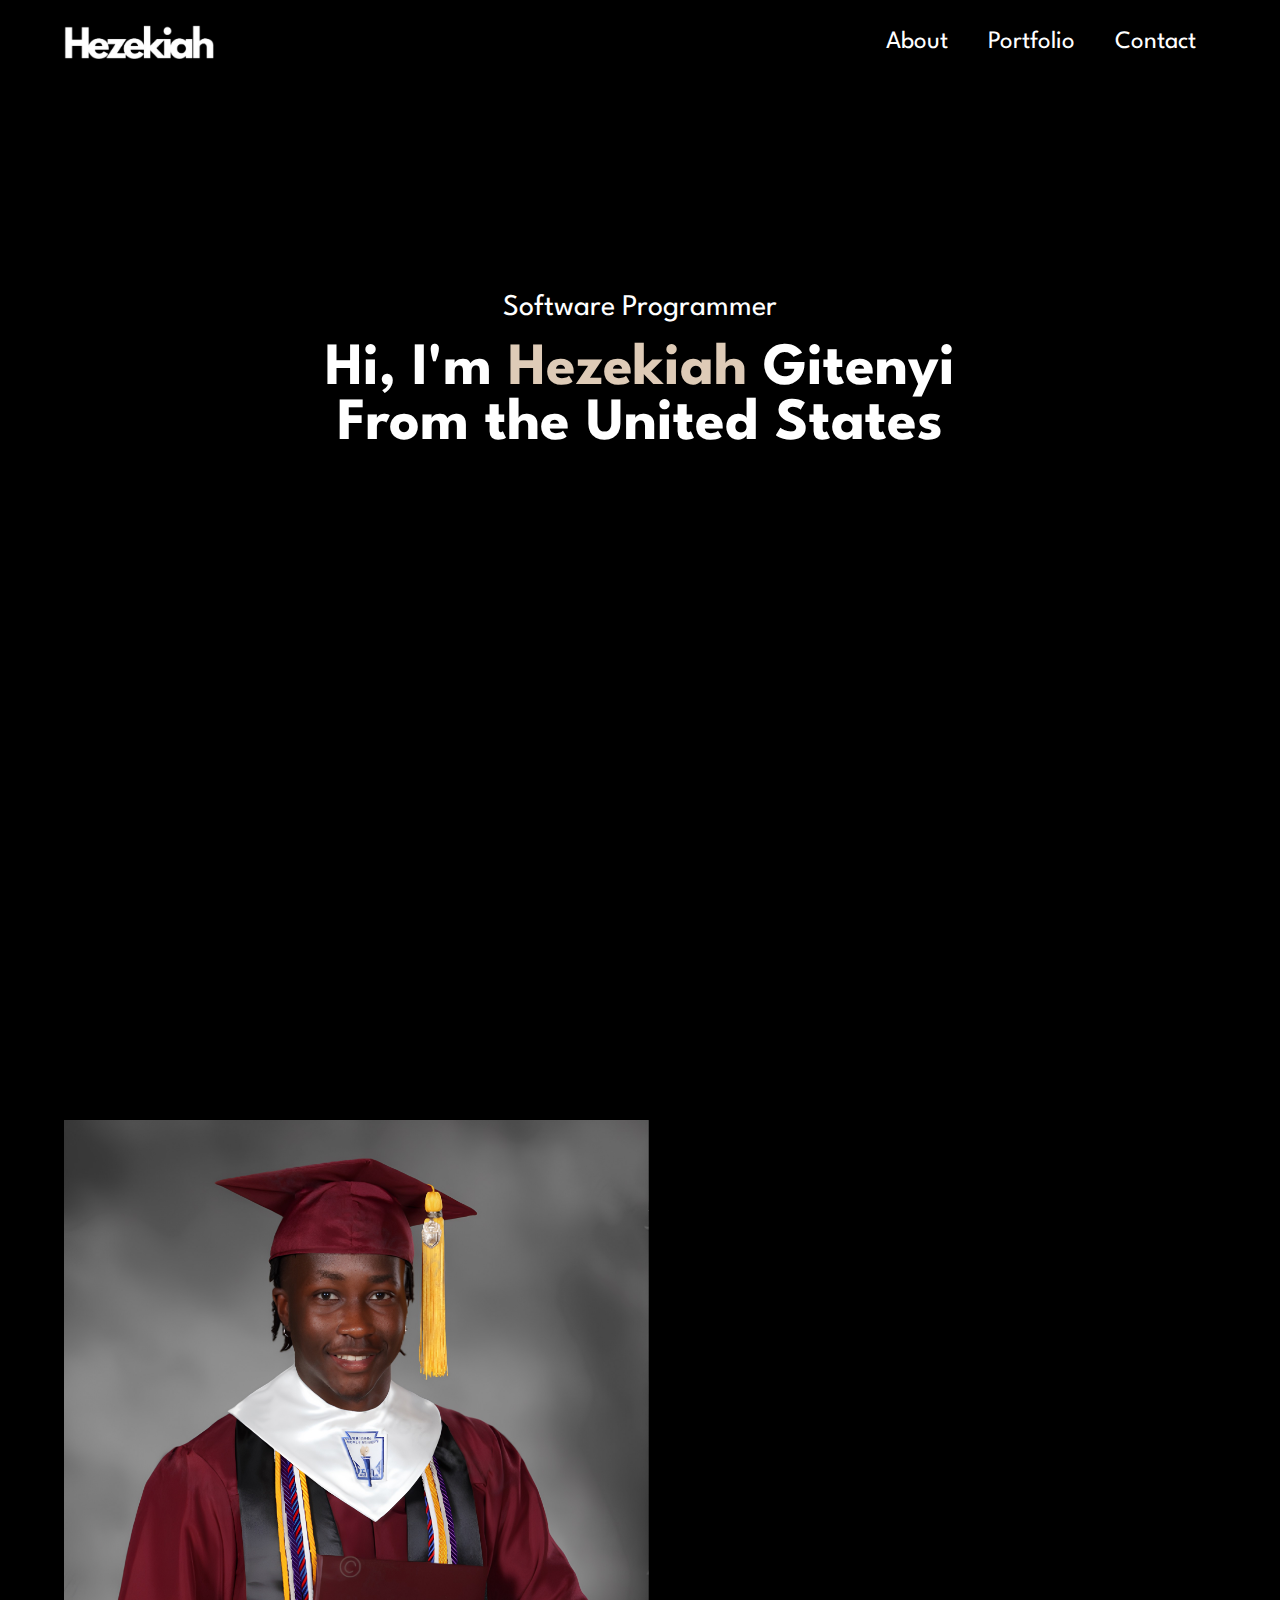
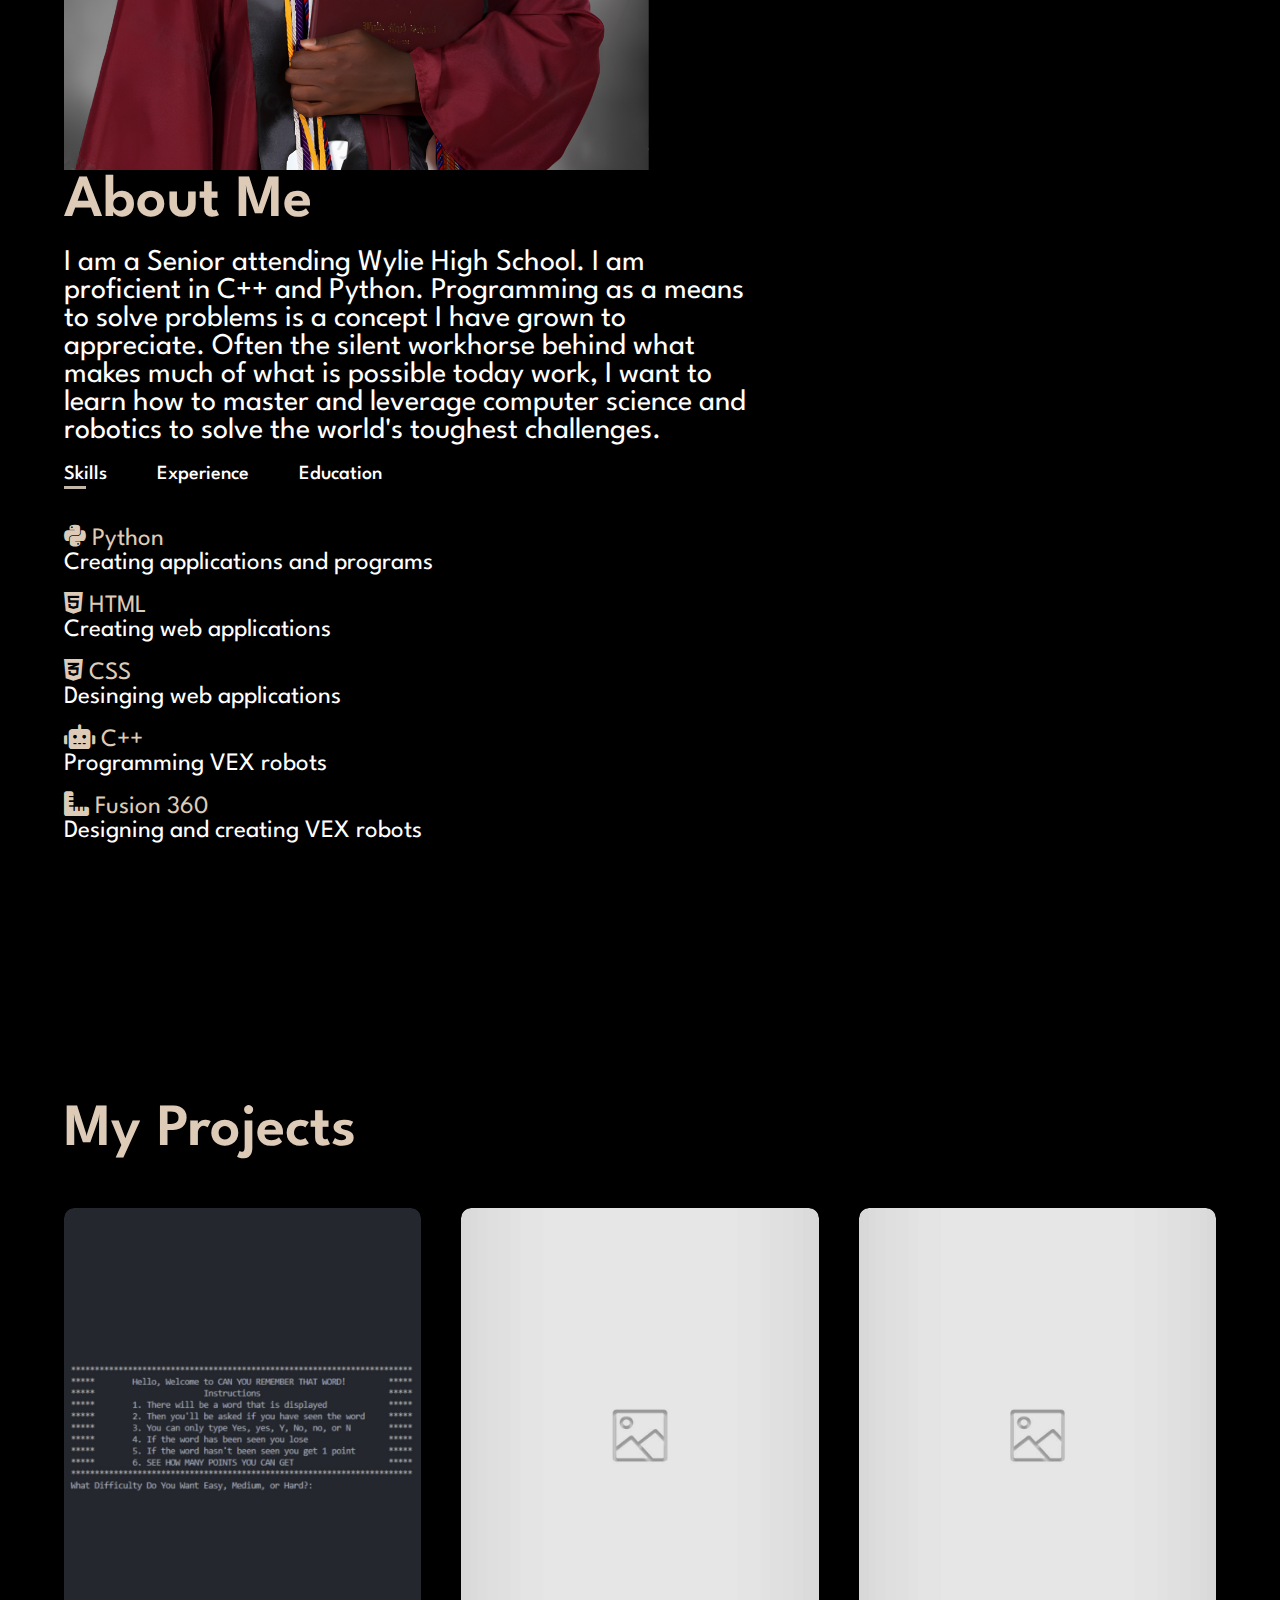
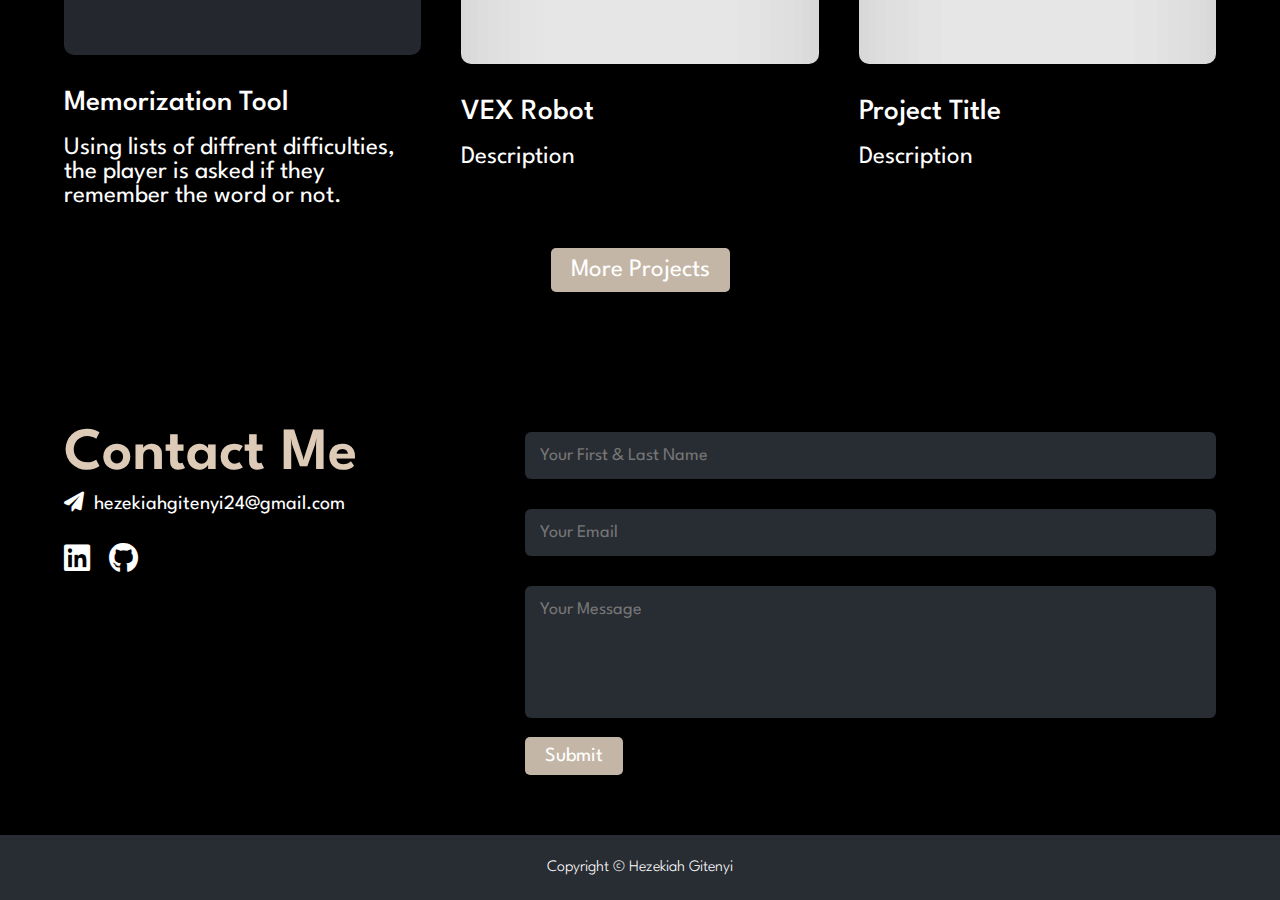
==== index.html @ aea9d3f8 "first commit" ====
<!DOCTYPE html>
<html lang="en">
<head>
    <meta charset="UTF-8">
    <meta name="viewport" content="width=device-width, initial-scale=1.0">
    <title>Hezekiah Gitenyi</title>
    <link rel="preconnect" href="https://fonts.googleapis.com">
    <link rel="preconnect" href="https://fonts.gstatic.com" crossorigin>
    <link href="https://fonts.googleapis.com/css2?family=League+Spartan:wght@100..900&display=swap" rel="stylesheet">
    <link rel="stylesheet" href="style.css">
    <link rel="stylesheet" href="https://cdnjs.cloudflare.com/ajax/libs/font-awesome/6.0.0-beta3/css/all.min.css">
    <link rel="icon" href="Images/Weblogo prog.png" type="image/png">
</head>
<body>
    <div id="header">
        <div class="container">
            <!-- Navigation Bar -->
            <nav>
                <img src="Images/bannerlogo.png" class="logo">
                <ul id="sidemenu">
                    <li><a href="#header"></a></li>
                    <li><a href="#about">About</a></li>
                    <li><a href="#portfolio">Portfolio</a></li>
                    <li><a href="#contact">Contact</a></li>
                </ul>
            </nav>
            <!-- Main Text -->
            <div class="header-text">
                <p>Software Programmer</p>
                <h1>Hi, I'm <span>Hezekiah</span> Gitenyi <br> From the United States</h1>
            </div>
        </div>
    </div>
    <!-- About Me -->
    <div id="about">
        <div class="container">
            <div class="row">
                <!-- Image of Me -->
                <div class="about-col-1">
                    <img src="Images/gradphoto.JPG" height="650" id="profile-photo">
                </div>
                <!-- Bio -->
                <div class="about-col-2">
                    <h1 class="sub-title">About Me</h1>
                    <p class="about-p"> I am a Senior attending Wylie High School. I am proficient in C++ and Python. 
                        Programming as a means to solve problems is a concept I have grown to appreciate. 
                        Often the silent workhorse behind what makes much of what is possible today work, 
                        I want to learn how to master and leverage computer science and robotics to solve the world's toughest challenges. 
                    </p>
                    <!-- Skills Experience Education Tabs -->
                    <div class="tab-titles">
                        <p class="tab-links active-link" onclick="opentab('skills')">Skills</p>
                        <p class="tab-links" onclick="opentab('experience')">Experience</p>
                        <p class="tab-links" onclick="opentab('education')">Education</p>
                    </div>
                    <!-- Skills -->
                    <div class="tab-contents active-tab" id="skills">
                        <ul>
                            <li><span><i class="fa-brands fa-python"></i> Python</span><br>Creating applications and programs</li>
                            <li><span><i class="fa-brands fa-html5"></i> HTML</span><br>Creating web applications</li>
                            <li><span><i class="fa-brands fa-css3-alt"></i> CSS</span><br>Desinging web applications</li>
                            <li><span><i class="fa-solid fa-robot"></i> C++</span><br>Programming VEX robots</li>
                            <li><span><i class="fa-solid fa-ruler-combined"></i> Fusion 360</span><br>Designing and creating VEX robots</li>
                        </ul>
                    </div>
                    <!-- Experience -->
                    <div class="tab-contents" id="experience">
                        <ul>
                            <li><span><i class="fa-solid fa-code"></i> Programming</span><br> In the context of my robotics class, I have extensively employed VEX coding software, primarily centered around C++. 
                                Additionally, I augment my programming skills through an online Harvard CS50 course during the summer. 
                                The course covered a diverse range of languages, including Python, HTML, and CSS, though my emphasis and substantial practice were concentrated on C++. 
                                In my Advanced Placement (AP) Computer Science class, we are currently engaged in a Python boot camp, focusing on developing most of our projects using Python.</li>

                            <li><span><i class="fa-solid fa-robot"></i> Robotics</span><br>Exercising proficiency in C++ as part of the Future Black Engineers team, wherein I develop software for a competition-grade robot. 
                                Our achievements include securing the 43rd position statewide. 
                                I have also engineered a Proportional-Integral-Derivative (PID) loop, facilitating robot navigation through a maze utilizing the integration of distance sensors and inertial sensors.
                                </li>
                        </ul>
                    </div>
                    <!-- Education -->
                    <div class="tab-contents" id="education">
                        <ul>
                            <li><span><i class="fa-solid fa-graduation-cap"></i> August 2021 - May 2025</span><br>Wylie High School</li>
                        </ul>
                    </div>
                </div>
            </div>
        </div>
        
    </div>
    <!-- Portfolio -->
    <div id="portfolio">
        <div class="container">
            <h1 class = "sub-title">My Projects</h1>
            <div class="work-list">
                <!-- Work Items Just Duplicte -->
                <div class="work">
                    <a href="project1.html" target="_self"><img src="Images/memgame.JPG"/></a>
                    <!-- Image Description -->
                    <div class="layer">
                        <h3>Memorization Tool</h3>
                        <p>Using lists of diffrent difficulties, the player is asked if they remember the word or not.</p>
                    </div>
                </div>

                <div class="work">
                    <a href="project2.html" target="_self"><img src="Images/pix-vertical-placeholder.jpg"/></a>
                    <!-- Image Description -->
                    <div class="layer">
                        <h3>VEX Robot</h3>
                        <p>Description</p>
                    </div>
                </div>

                <div class="work">
                    <a href="project3.html" target="_self"><img src="Images/pix-vertical-placeholder.jpg"/></a>
                    <!-- Image Description -->
                    <div class="layer">
                        <h3>Project Title</h3>
                        <p>Description</p>
                    </div>
                </div>
            </div>
            <div class="portfolio-button">
                <button onclick="window.location.href='moreproj.html'">More Projects</button>
            </div>
        </div>
    </div>
    <!-- Contact Information -->
     <div id="contact">
        <div class="container">
            <div class="row">
                <div class="contact-left">
                    <h1 class="sub-title">Contact Me</h1>
                    <p> <i class="fa-solid fa-paper-plane"></i> hezekiahgitenyi24@gmail.com</p>
                    <div class="social-icons">
                        <a href="https://www.linkedin.com/in/hezekiah-gitenyi-927282280/" target="_blank"><i class="fa-brands fa-linkedin"></i></a>
                        <a href="https://github.com/Hezxkiah" target="_blank"><i class="fa-brands fa-github"></i></a>
                    </div>
                </div>
                <div class="contact-right">
                    <form name="submit-to-google-sheet">
                        <input type="text" name="Name" placeholder="Your First & Last Name" required>
                        <!-- <input type="text" name="Last Name" placeholder="Last Name" required> -->
                        <input type="email" name="Email" placeholder="Your Email" required>
                        <textarea name="Message" rows="6" placeholder="Your Message"></textarea>
                        <button type="submit" class="form-submit-button">Submit</button>
                    </form>
                    <span id="msg"></span>
                </div>
            </div>
        </div>
        <div class="copyright">
            <p>Copyright © Hezekiah Gitenyi</p>
        </div>
     </div>



    <!-- How the about me tab links switch around -->
    <script>
        var tablinks = document.getElementsByClassName('tab-links');
        var tabcontents = document.getElementsByClassName('tab-contents');
            
        function opentab(tabname) {
            for (let tablink of tablinks) {
                tablink.classList.remove('active-link');
            }
            for (let tabcontent of tabcontents) {
                tabcontent.classList.remove('active-tab');
            }
            document.querySelector(`[onclick="opentab('${tabname}')"]`).classList.add('active-link');
            document.getElementById(tabname).classList.add('active-tab');
        }
    </script>

    <!-- Script to upload information to a spreadsheet -->
    <script>
        const scriptURL = 'https://script.google.com/macros/s/AKfycbzadk_OzM8N0MCGEnSLLRKBn6UrZkC-nQR2IICnjJGQBOhWuAtyyDMVDLZaaqp9HwFO/exec'
        const form = document.forms['submit-to-google-sheet']
        const msg = document.getElementById("msg")
      
        form.addEventListener('submit', e => {
          e.preventDefault()
          fetch(scriptURL, { method: 'POST', body: new FormData(form)})
            .then(response => {
                msg.innerHTML = "Thank You! Message Sent!" 
                setTimeout(function(){
                    msg.innerHTML=""},5000)})
                    form.reset()
            .catch(error => console.error('Error!', error.message))
        })
      </script>
    
</body>
</html>
---- style.css ----
*{
    margin: 0;
    padding: 0;
    font-family: "League Spartan", sans-serif;
    box-sizing: border-box;
}


body{
    background: black;
    color: white;
}

/* Controls scroll of the tab bars when clicked */
html{
    scroll-behavior: smooth;
}


/* Navigation  */
#header{
    width: 100%;
    height: 100vh;
    background-size: cover;
    background-position: center;
}

.container{
    padding: 20px 5%;
}

nav{
    display: flex;
    align-items: center;
    justify-content: space-between;
    flex-wrap: wrap;
}

.logo{
    width: 150px;
}

nav ul {
    display: flex;
    margin-left: auto; 
}

nav ul li{
    display: inline-block;
    list-style: none;
    margin: 10px 20px; 
}

nav ul li a{
    color: white;
    text-decoration: none;
    font-weight: 400;
    font-size: 25px;
    position: relative;
}


/* Hover Color and Stuff */
nav ul li a::after{
    content: '';
    width: 0;
    height: 3px;
    background: #C4B6A6;
    position: absolute;
    left: 0;
    bottom: -6px;
    transition: 0.5s;
}

nav ul li a:hover::after{
    width: 100%;
}

.header-text{
    text-align: center;
    margin-top: 20%;
    font-size: 30px
}

.header-text h1{
    font-size: 60px;
    margin-top: 20px;
}

.header-text h1 span{
    color: #DECBB7;
}


/* About Me */
#about{
    padding: 200px 0;
    color: white;
}

.row{
    display: flex;
    justify-content: space-between;
    flex-wrap: wrap;
}

.about-col-1{
    flex-basis: 35%;
}

.about-col-2{
    flex-basis: 60%;
}

.sub-title{
    font-size: 60px;
    font-weight: 600;
    color: #DECBB7;
}

.about-p{
    margin-top: 20px;
    font-size: 30px;
}

.tab-titles{
    display: flex;
    margin: 20px 0 40px;
}

.tab-links{
    margin-right: 50px;
    font-size: 20px;
    font-weight: 500;
    cursor: pointer;
    position: relative;
}

/* Link Hover and Stuff */
.tab-links::after{
    content: '';
    width: 0;
    height: 3px;
    background: #C4B6A6;
    position: absolute;
    left: 0;
    bottom: -6px;
    transition: 0.5s;
}

.tab-links.active-link::after{
    width:50%;
}

.tab-contents ul li{
    font-size: 25px;
    list-style: none;
    margin: 15px 0;
}

.tab-contents ul li span{
    color: #DECBB7;
    font-size: 25px;
}

.tab-contents{
    display: none;
}

.tab-contents.active-tab{
    display: block;
}

/* portfolio */

#portfolio{
    padding: 5px 0;
}

.work-list {
    display: grid;
    grid-template-columns: repeat(auto-fit, minmax(250px, 1fr));
    grid-gap: 40px;
    margin-top: 50px;
}

.work {
    border-radius: 10px;
    position: relative;
    overflow: hidden;
}

.work img {
    width: 100%;
    border-radius: 10px;
    display: block;
    transition: transform 0.5s;
}

.layer{
    width: 100%;
    height: 100%;
    font-size: 25px;
}

.layer h3{
    font-weight: 500;
    margin-top: 35px;
    margin-bottom: 20px;
}

.work:hover img{
    transform: scale(1.1);
}

/* Contact Information */

.contact-left{
    flex-basis: 35%;
    margin-top: 90px;
}

.contact-left p{
    margin-top: 10px;
    font-size: 20px;
}

.contact-left p i{
    color: #ffffff;
    margin-right: 5px;
    font-size: 20px;
}

.contact-right{
    margin-top: 80px;
    flex-basis: 60%;
}

.social-icons{
    margin-top: 30px;
}

.social-icons a{
    text-decoration: none;
    font-size: 30px;
    margin-right: 15px;
    color: white;
    display: inline-block;
    transition: transform 0.5s;
}

.social-icons a:hover{
    color: #C4B6A6;
    transform: translateY(-5px);
}

button.form-submit-button {
    display: inline-block;
    background: #C4B6A6;
    color: white; 
    padding: 10px 20px; 
    border: none; 
    border-radius: 5px; 
    cursor: pointer; 
    font-size: 20px;
    transition: background-color 0.3s ease;
}

button.form-submit-button:hover {
    background: #282c33; /* Change background color on hover */
}

.contact-right form{
    width: 100%;
}

form input, form textarea{
    width: 100%;
    border: 0;
    outline: none;
    background: #282c33;
    padding: 15px;
    margin: 15px 0;
    color: white;
    font-size: 18px;
    border-radius: 6px;
    resize: none;
}

.copyright{
    width: 100%;
    text-align: center;
    padding: 25px;
    background: #282c33;
    font-weight: 300;
    margin-top: 20px;
}

/* CSS For Small Screens */
/* nav .fa-solid{
    display: none;
} */


/* MAKE IT BETTER BY FIXING SPACING A NAV BAR */
@media only screen and (max-width: 600px){
    .header-text{
        margin-top:100%;
        font-size: 30px;
    }

    .header-text h1{
        font-size: 50px;
    }

    nav ul li{
        display: none;
    }

    #profile-photo {
        margin-bottom: 40px;
        width: 290%; 
        height: auto;
        position: center;
    }

    .logo{
        position: center;
    }

    nav {
        display: flex;
        flex-direction: column; /* Stack items vertically on smaller screens */
        align-items: center; /* Center items horizontally */
        justify-content: center; /* Center items vertically */
        width: 100%; /* Ensure it takes up full width */
    }

    /* Center the logo */
    .logo {
        margin-bottom: 10px; /* Add space below the logo, if needed */
    }
}

/* Mobile layout */
@media only screen and (max-width: 768px) {
    /* Center all contact sections for mobile */
    .contact-left, .contact-right {
        flex-basis: 100%;
        text-align: center;
        margin-top: 20px;
    }

    .contact-left p{
        font-size: 18px;
    }

    .social-icons {
        text-align: center;
        margin-top: 20px;
    }

    .contact-right form {
        width: 90%; /* Slight padding from the sides */
        margin: 0 auto;
    }

    /* Adjust button centering */
    button.form-submit-button {
        display: block;
        margin: 0 auto;
    }
}

#msg{
    color: #ffffff;
    margin-top: 20px;
    display: block;
}

/* Project Page */
.project{
    padding-top: 80px;
    font-size: 25px;
    flex-basis: 60%;
}

.project p{
    padding-top: 40px;
    font-size: 30px;
}

.project {
    text-align: center;
}

.project video {
    margin: 40px auto 80px auto; /* Adds 40px of space above and 80px below, centers video */
    width: 100%;
    max-width: 800px; 
    height: auto; 
}

.portfolio-button {
    text-align: center; /* Center the button */
    margin-top: 40px; /* Adds space between portfolio and the button */
}

.portfolio-button button {
    background-color: #C4B6A6; /* Button background color */
    color: white; /* Button text color */
    padding: 10px 20px; /* Button padding */
    font-size: 25px; /* Font size */
    border: none;
    border-radius: 5px; /* Rounded corners */
    cursor: pointer; /* Pointer cursor on hover */
    transition: background-color 0.3s ease; /* Smooth transition */
}

.portfolio-button button:hover {
    background-color: #282c33; /* Darker green on hover */
}
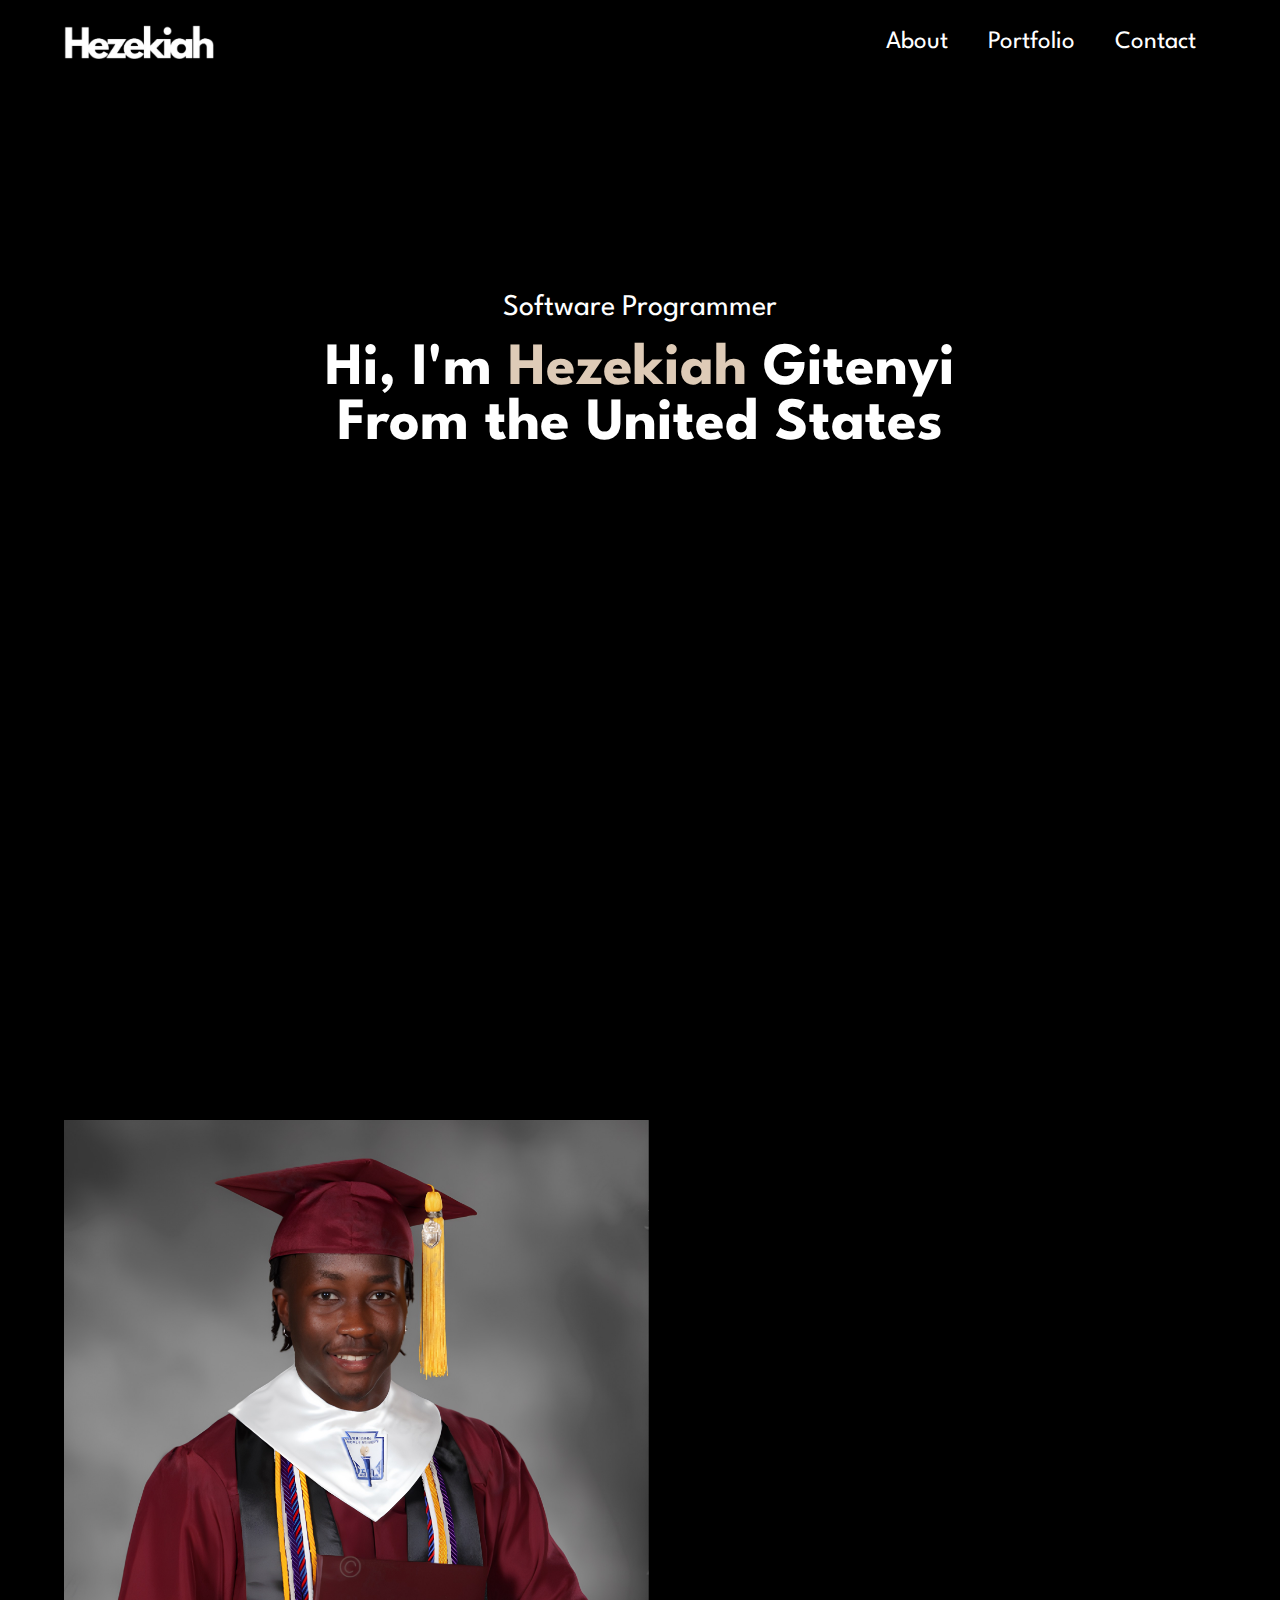
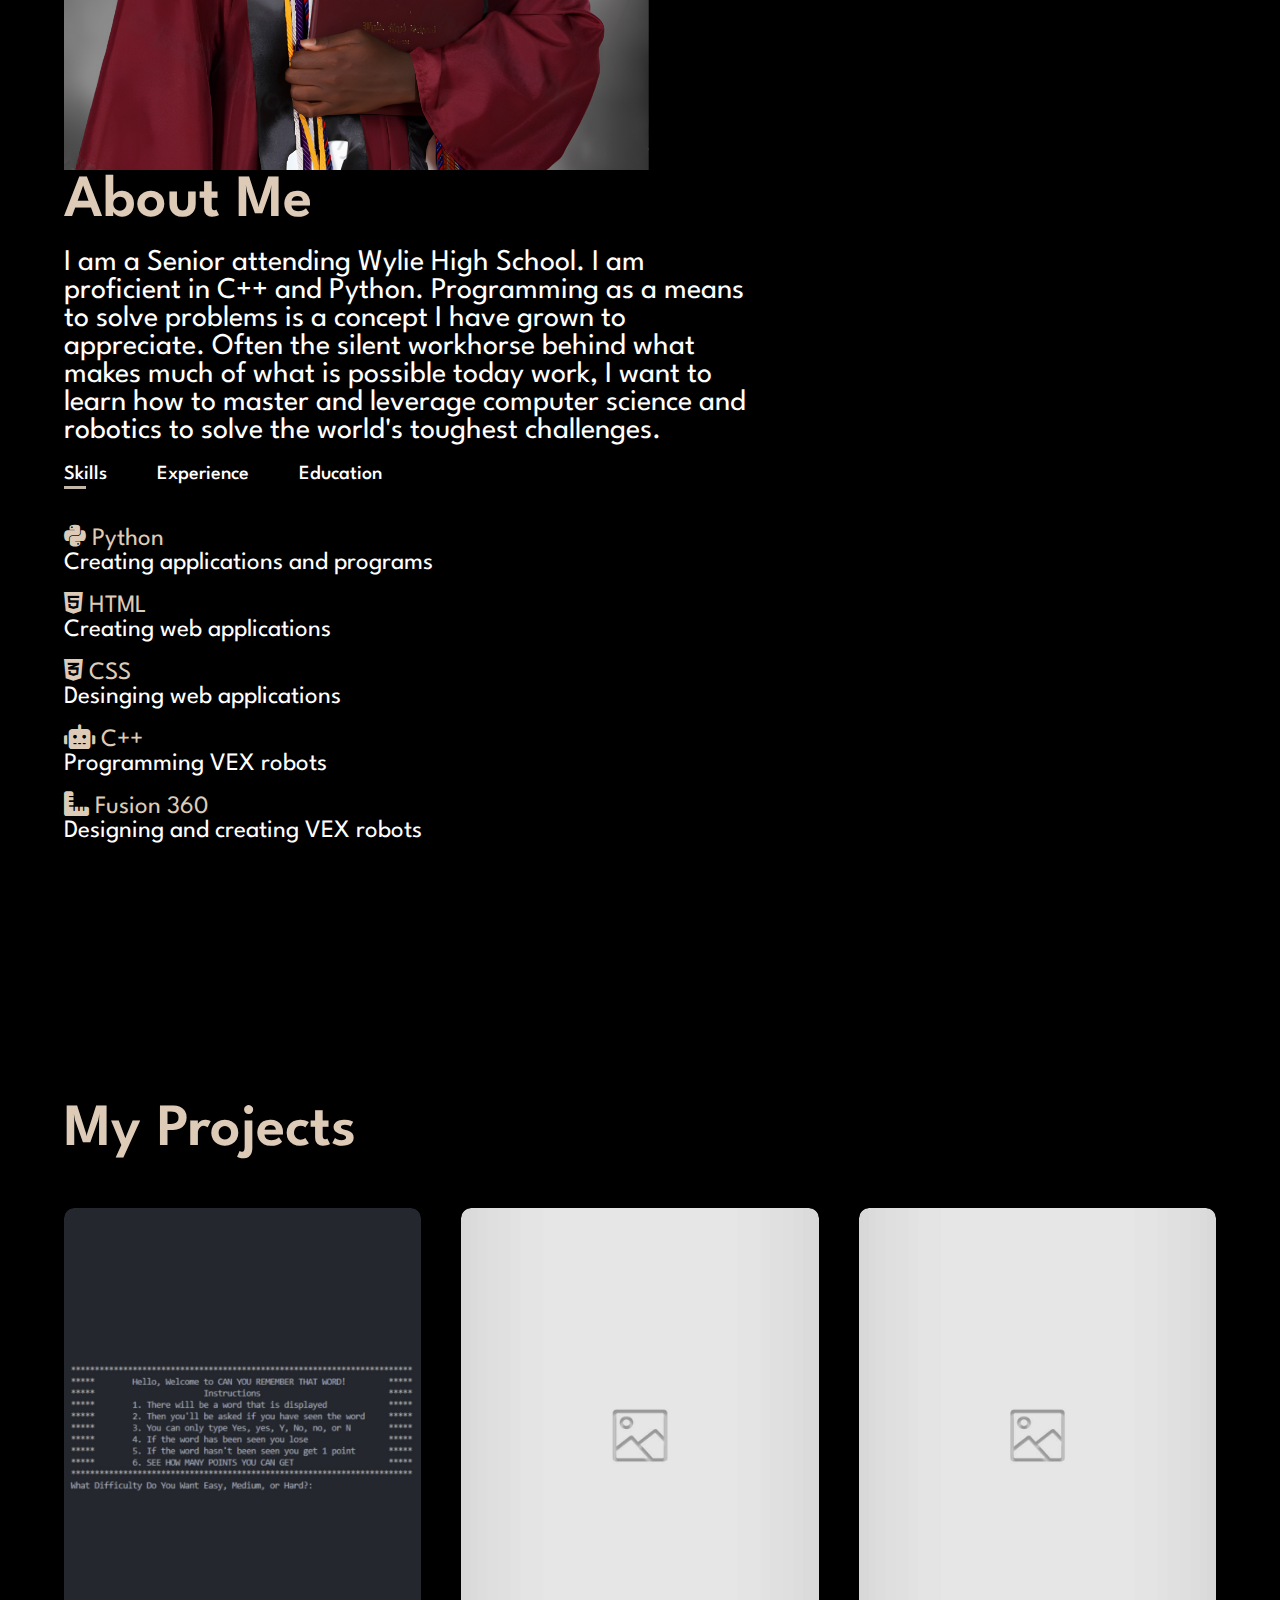
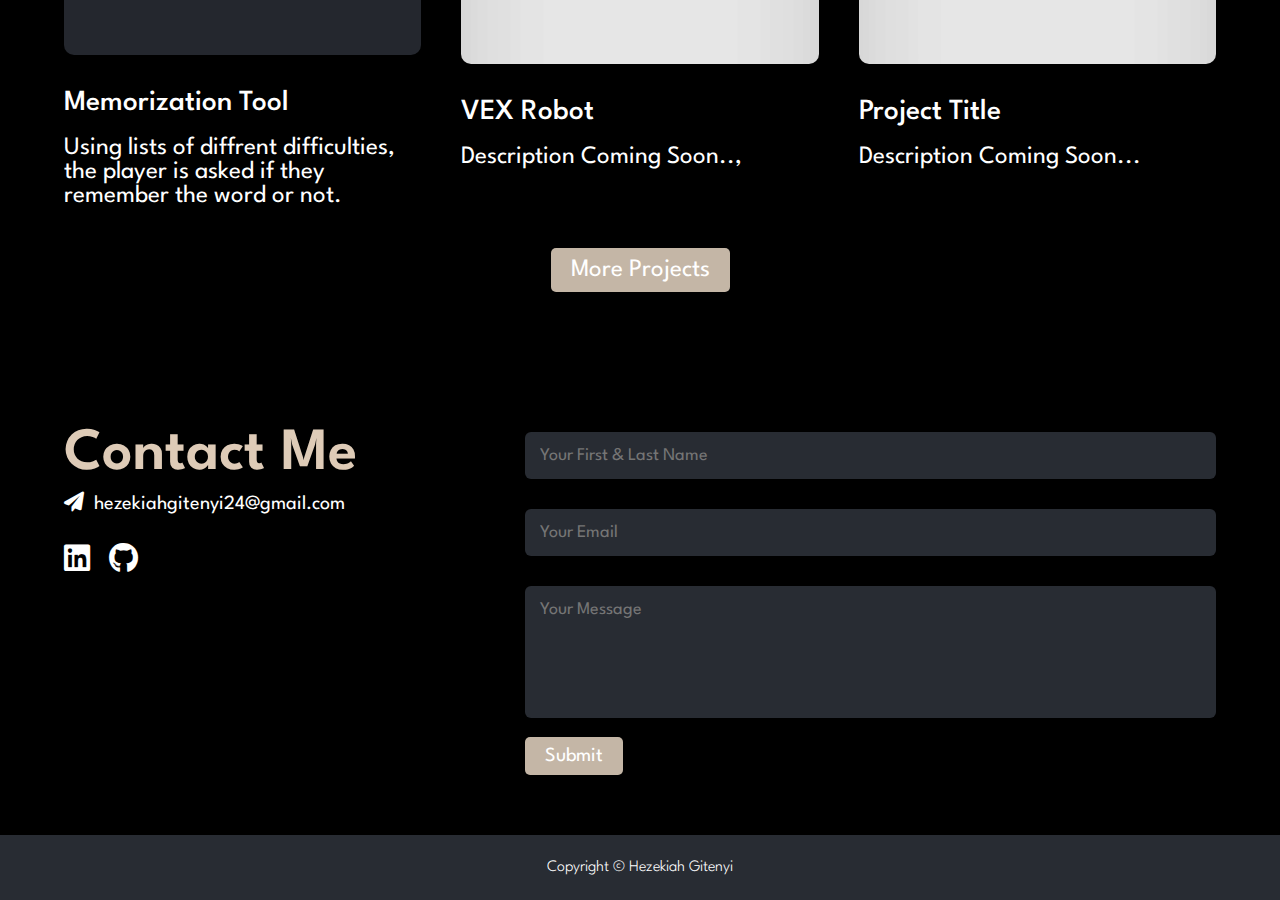
==== commit e289d6b9: "NEW CHANGE NOT MAJOR" ====
--- a/index.html
+++ b/index.html
@@ -108,7 +108,7 @@
                     <!-- Image Description -->
                     <div class="layer">
                         <h3>VEX Robot</h3>
-                        <p>Description</p>
+                        <p>Description Coming Soon..,</p>
                     </div>
                 </div>
 
@@ -117,7 +117,7 @@
                     <!-- Image Description -->
                     <div class="layer">
                         <h3>Project Title</h3>
-                        <p>Description</p>
+                        <p>Description Coming Soon...</p>
                     </div>
                 </div>
             </div>
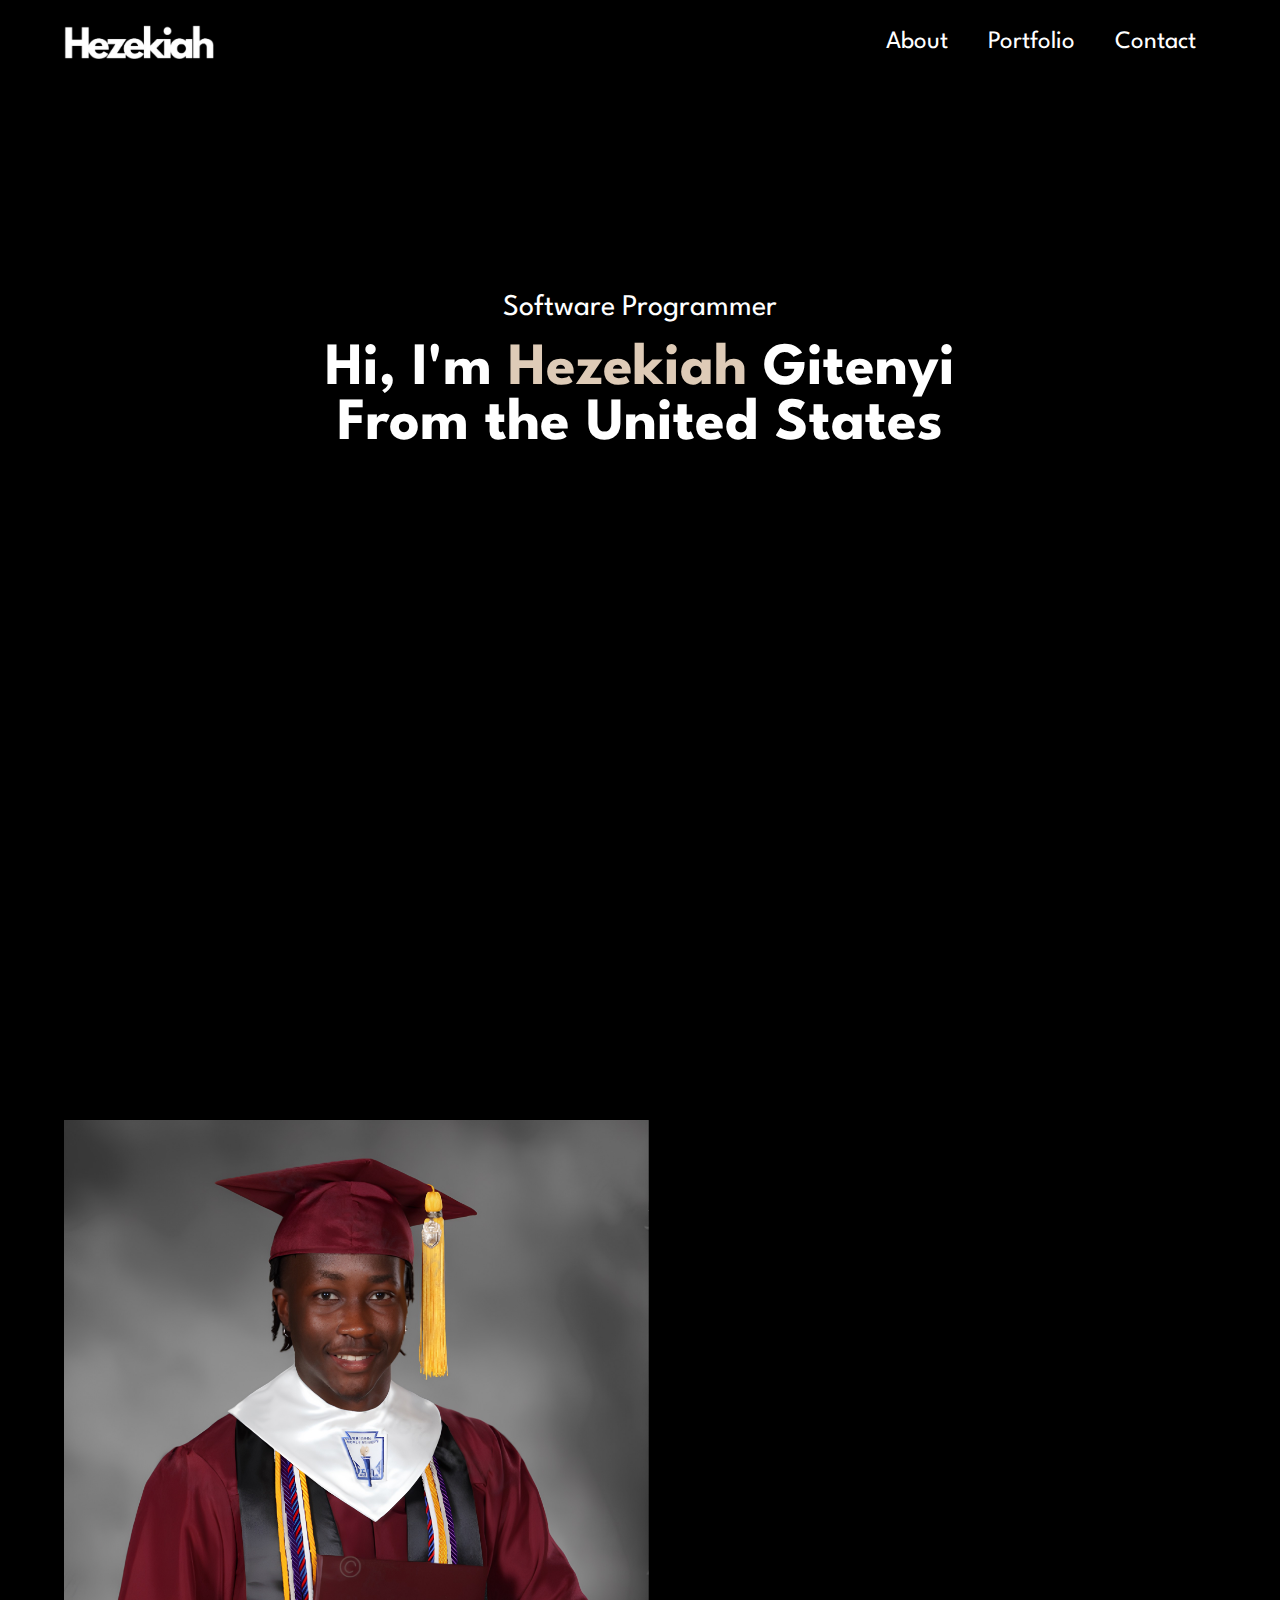
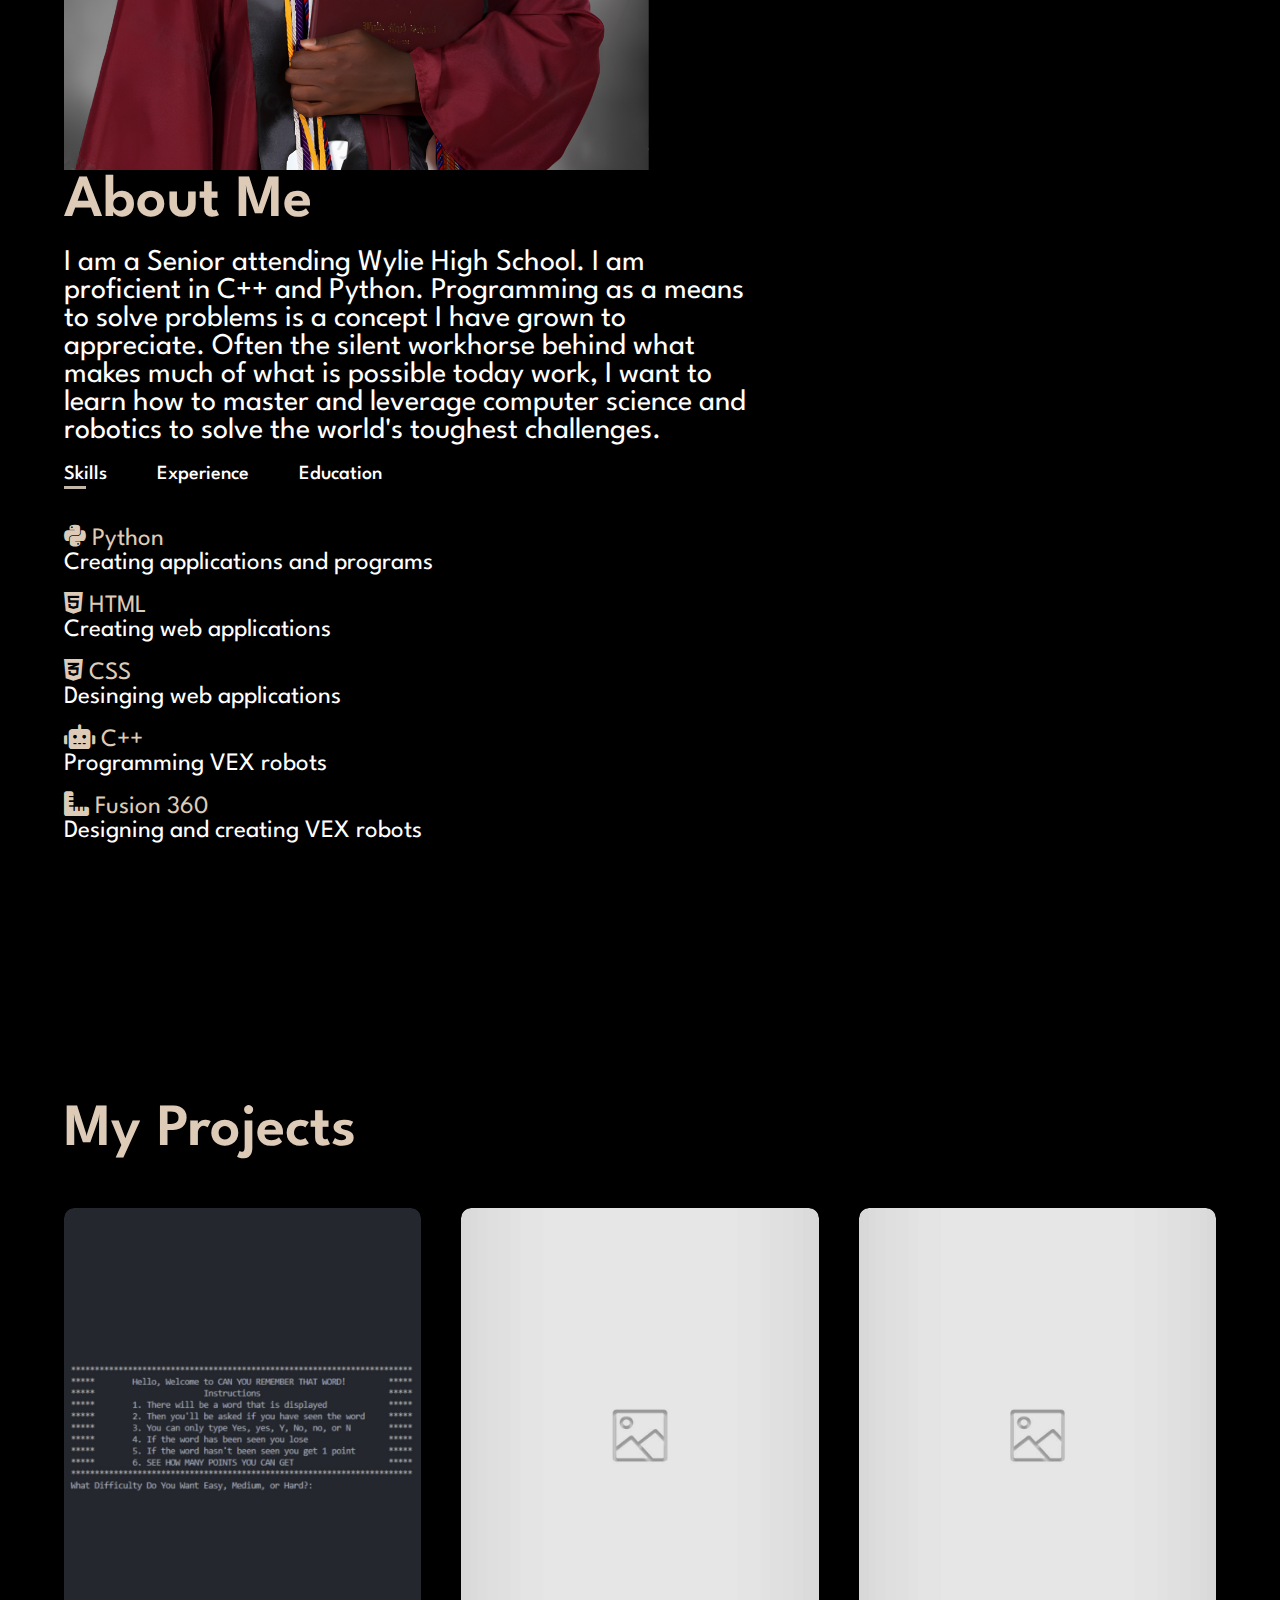
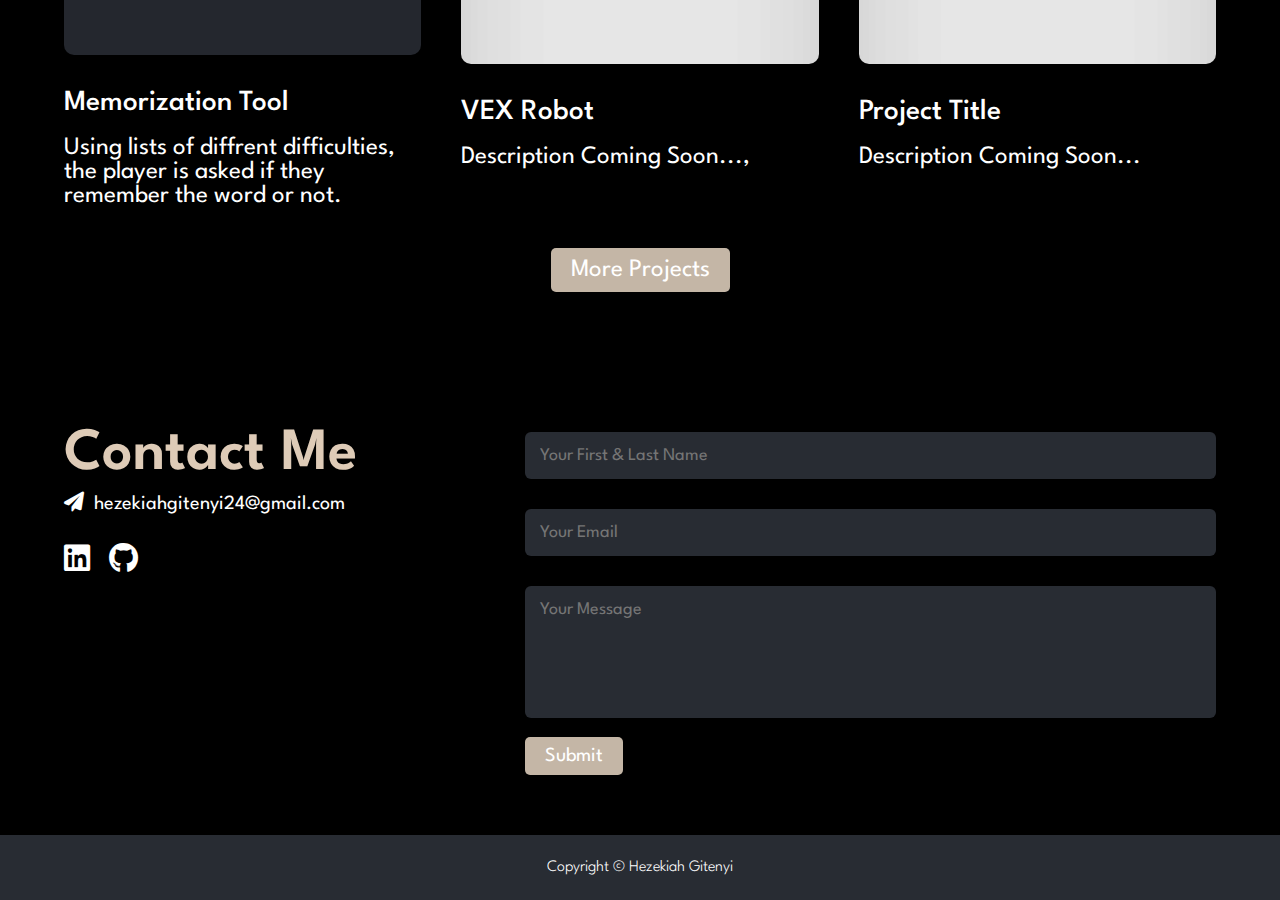
==== commit 96d185ce: "Added a ." ====
--- a/index.html
+++ b/index.html
@@ -108,7 +108,7 @@
                     <!-- Image Description -->
                     <div class="layer">
                         <h3>VEX Robot</h3>
-                        <p>Description Coming Soon..,</p>
+                        <p>Description Coming Soon...,</p>
                     </div>
                 </div>
 
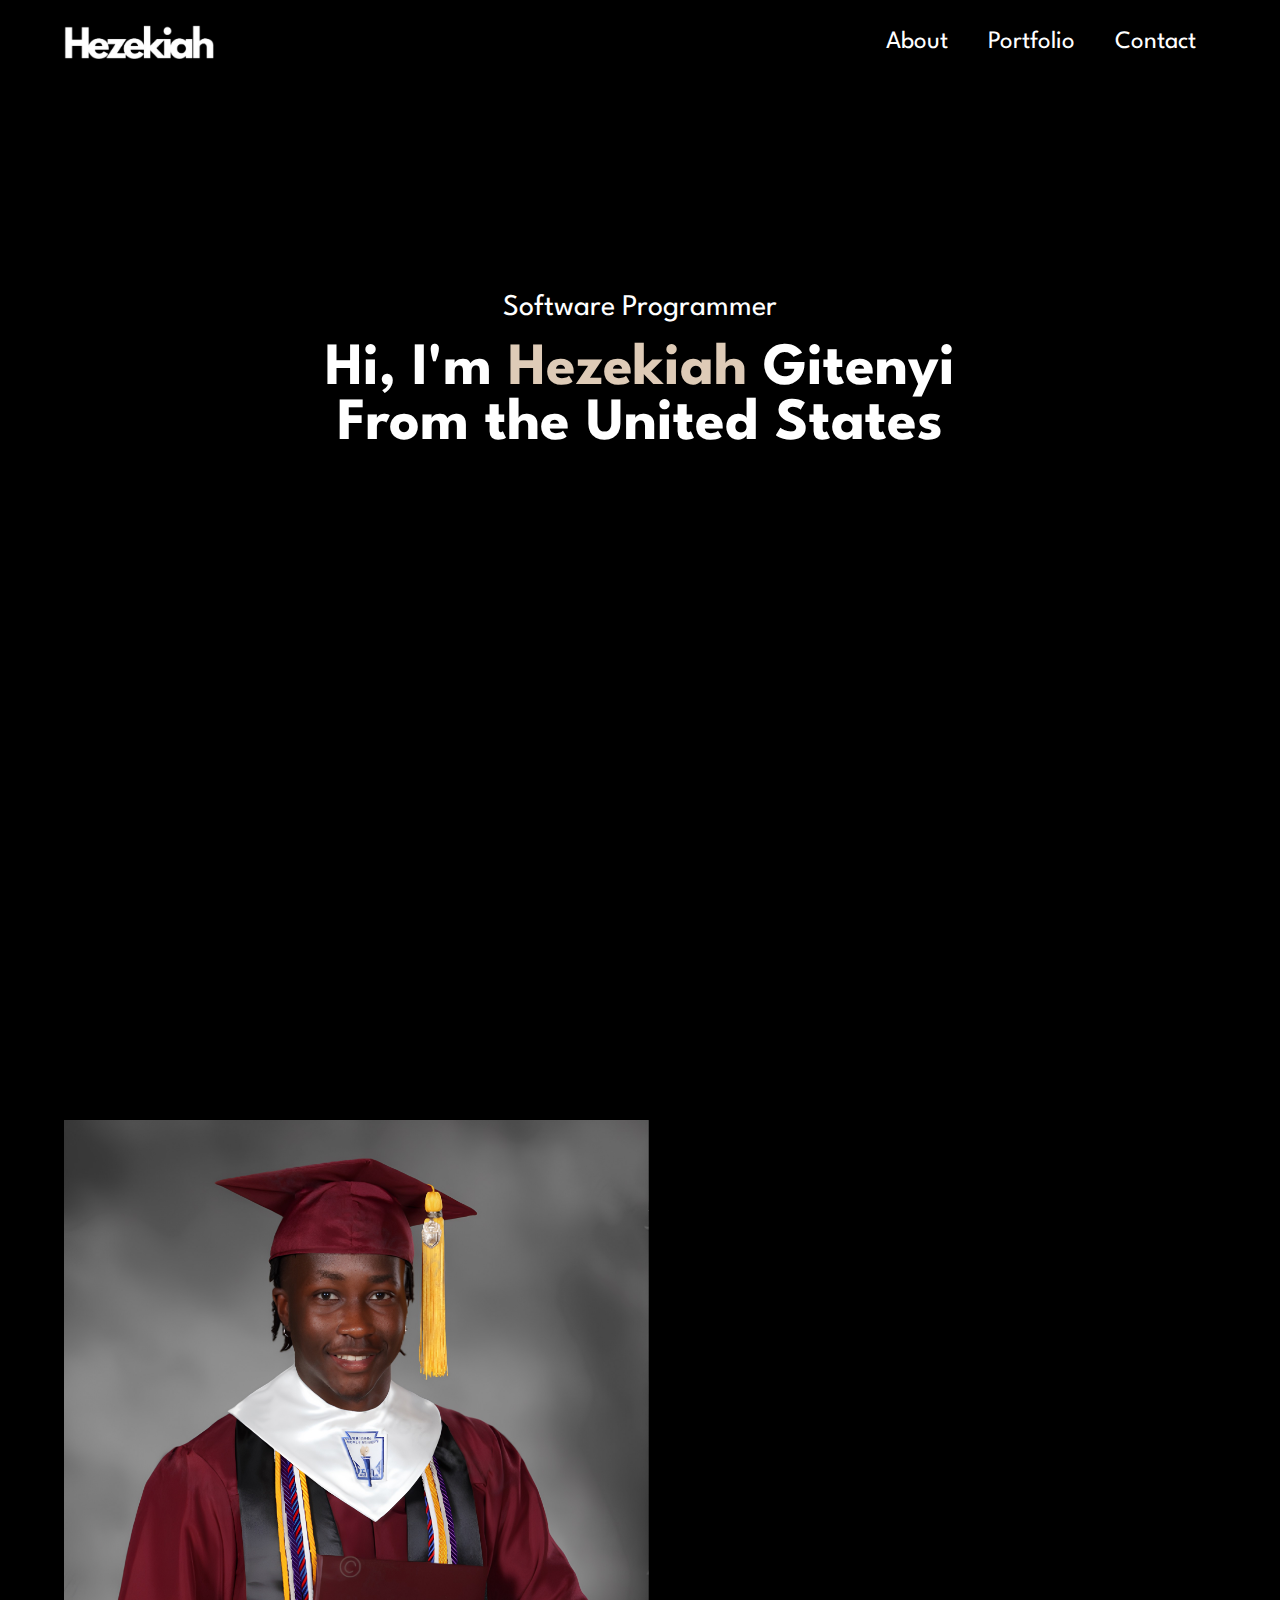
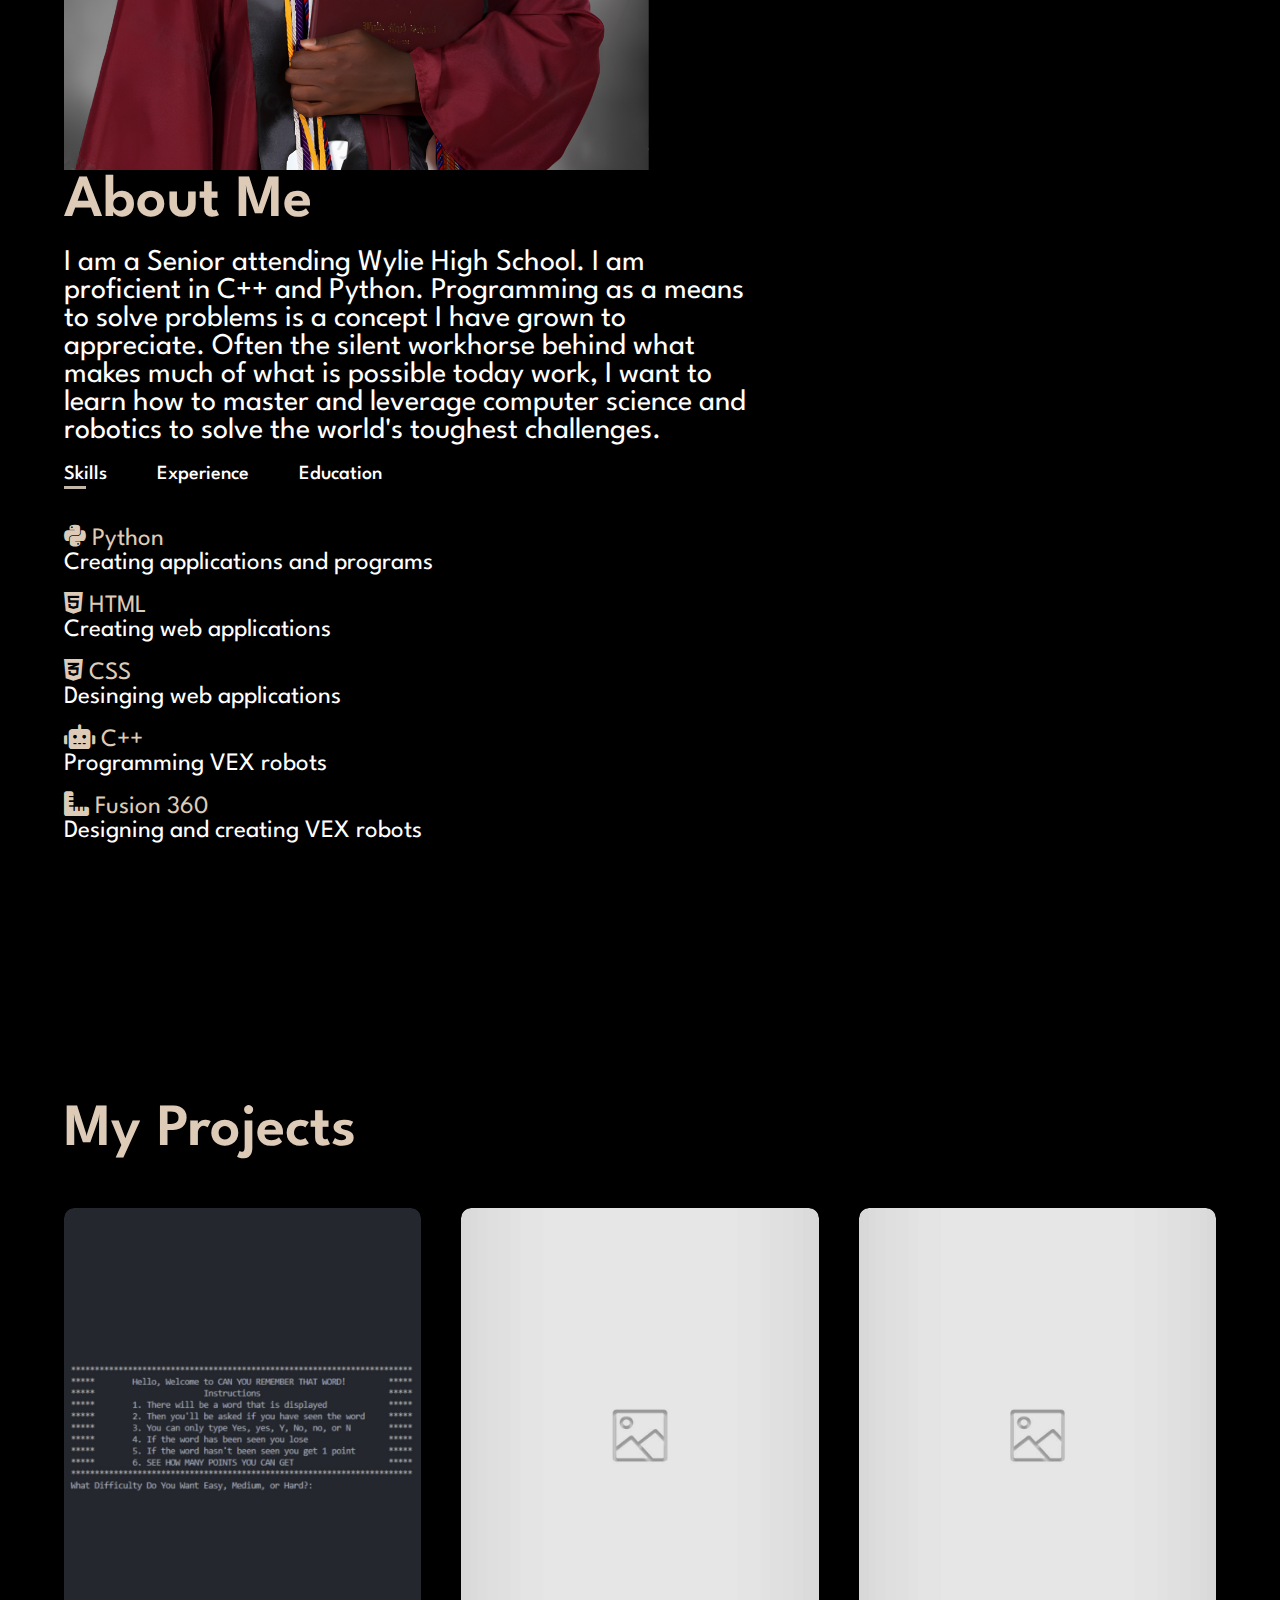
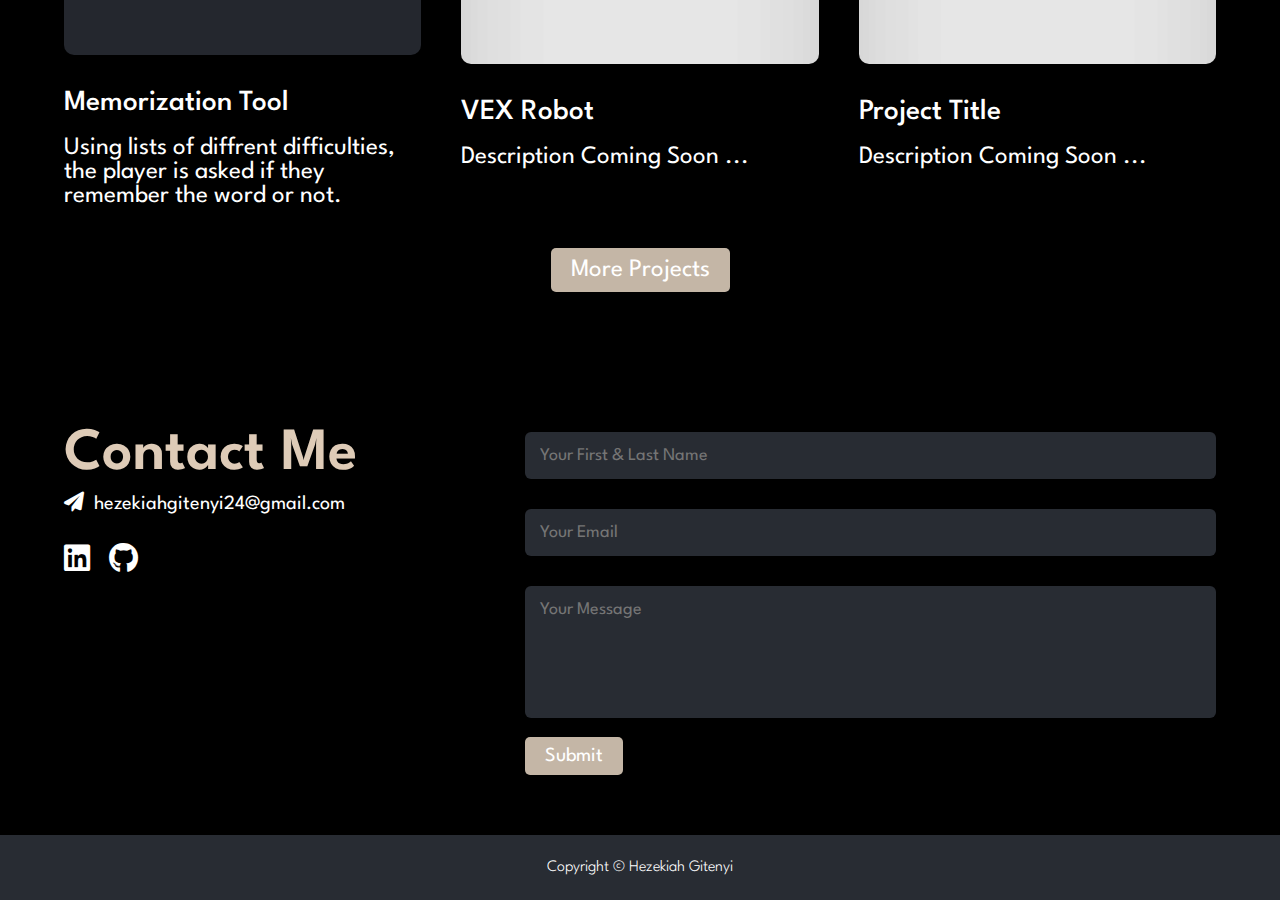
==== commit 297d2a9d: "Minor Change" ====
--- a/index.html
+++ b/index.html
@@ -108,7 +108,7 @@
                     <!-- Image Description -->
                     <div class="layer">
                         <h3>VEX Robot</h3>
-                        <p>Description Coming Soon...,</p>
+                        <p>Description Coming Soon ...</p>
                     </div>
                 </div>
 
@@ -117,7 +117,7 @@
                     <!-- Image Description -->
                     <div class="layer">
                         <h3>Project Title</h3>
-                        <p>Description Coming Soon...</p>
+                        <p>Description Coming Soon ...</p>
                     </div>
                 </div>
             </div>
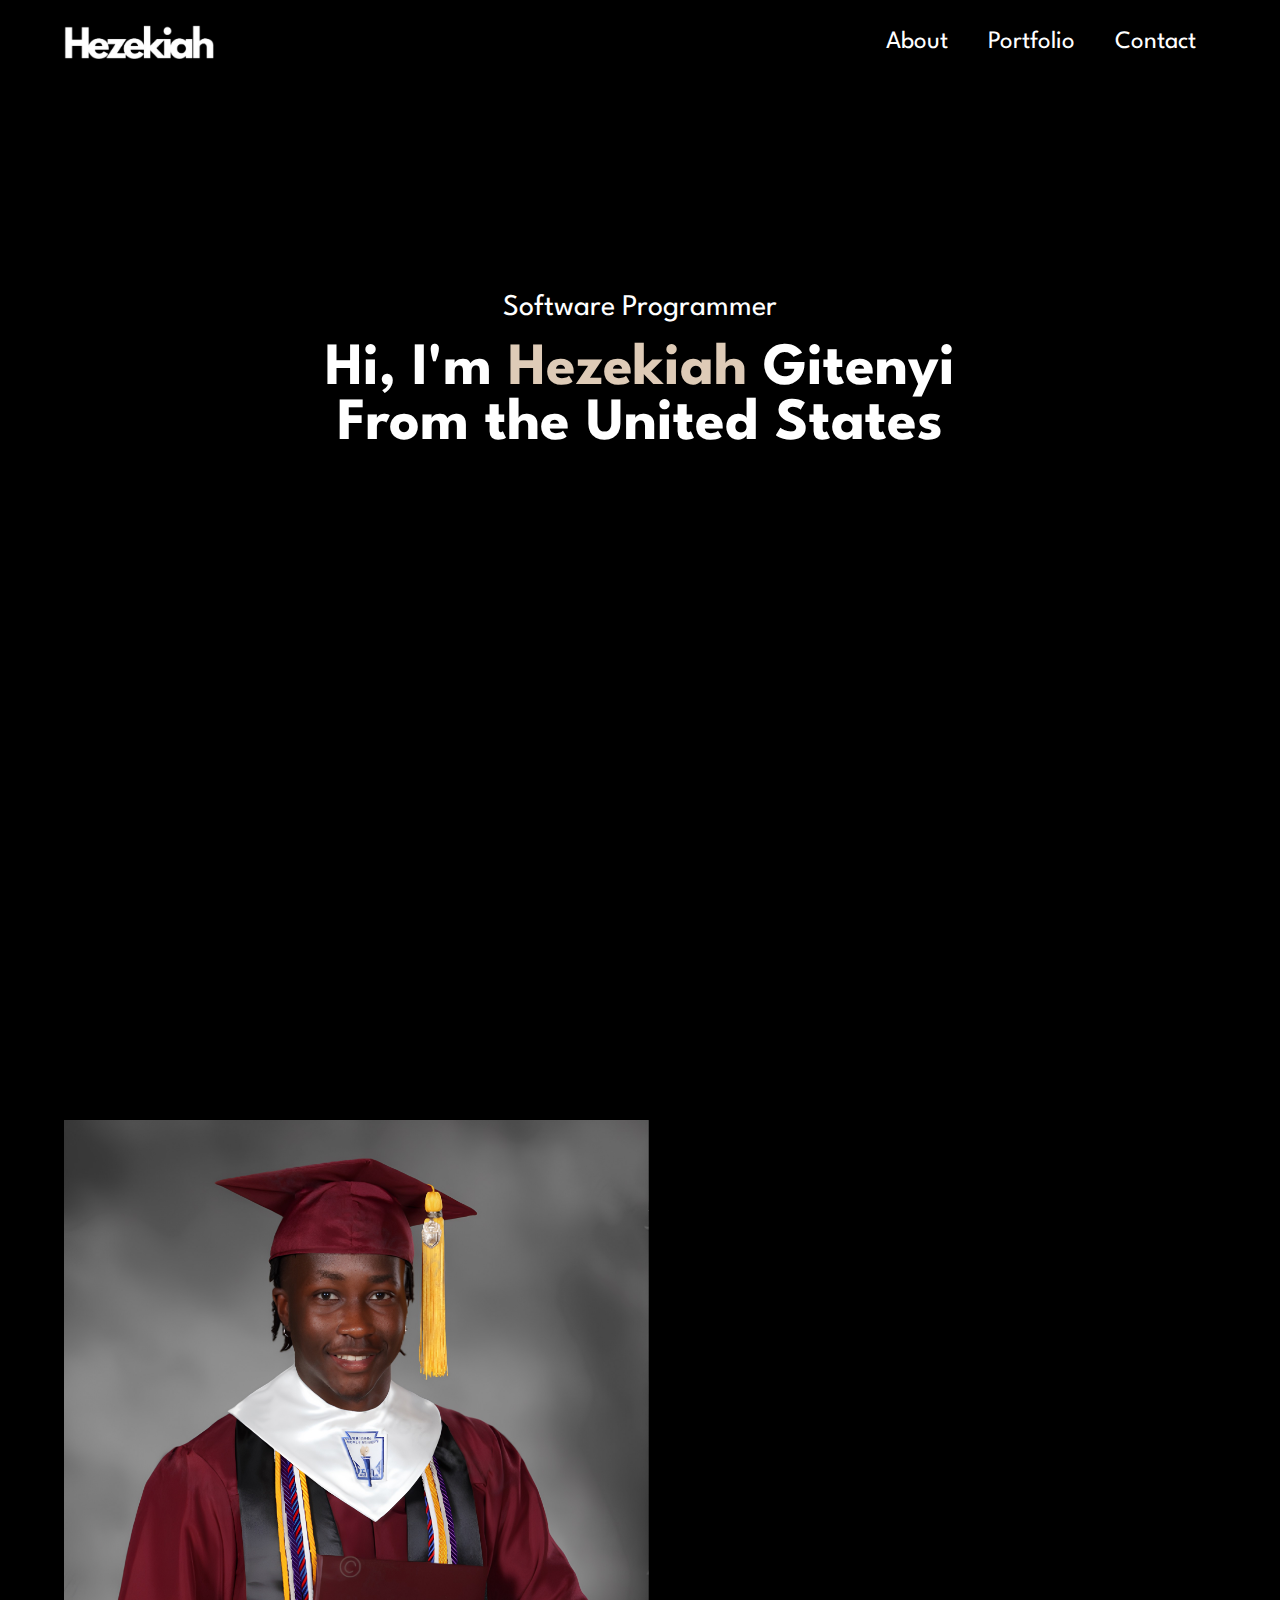
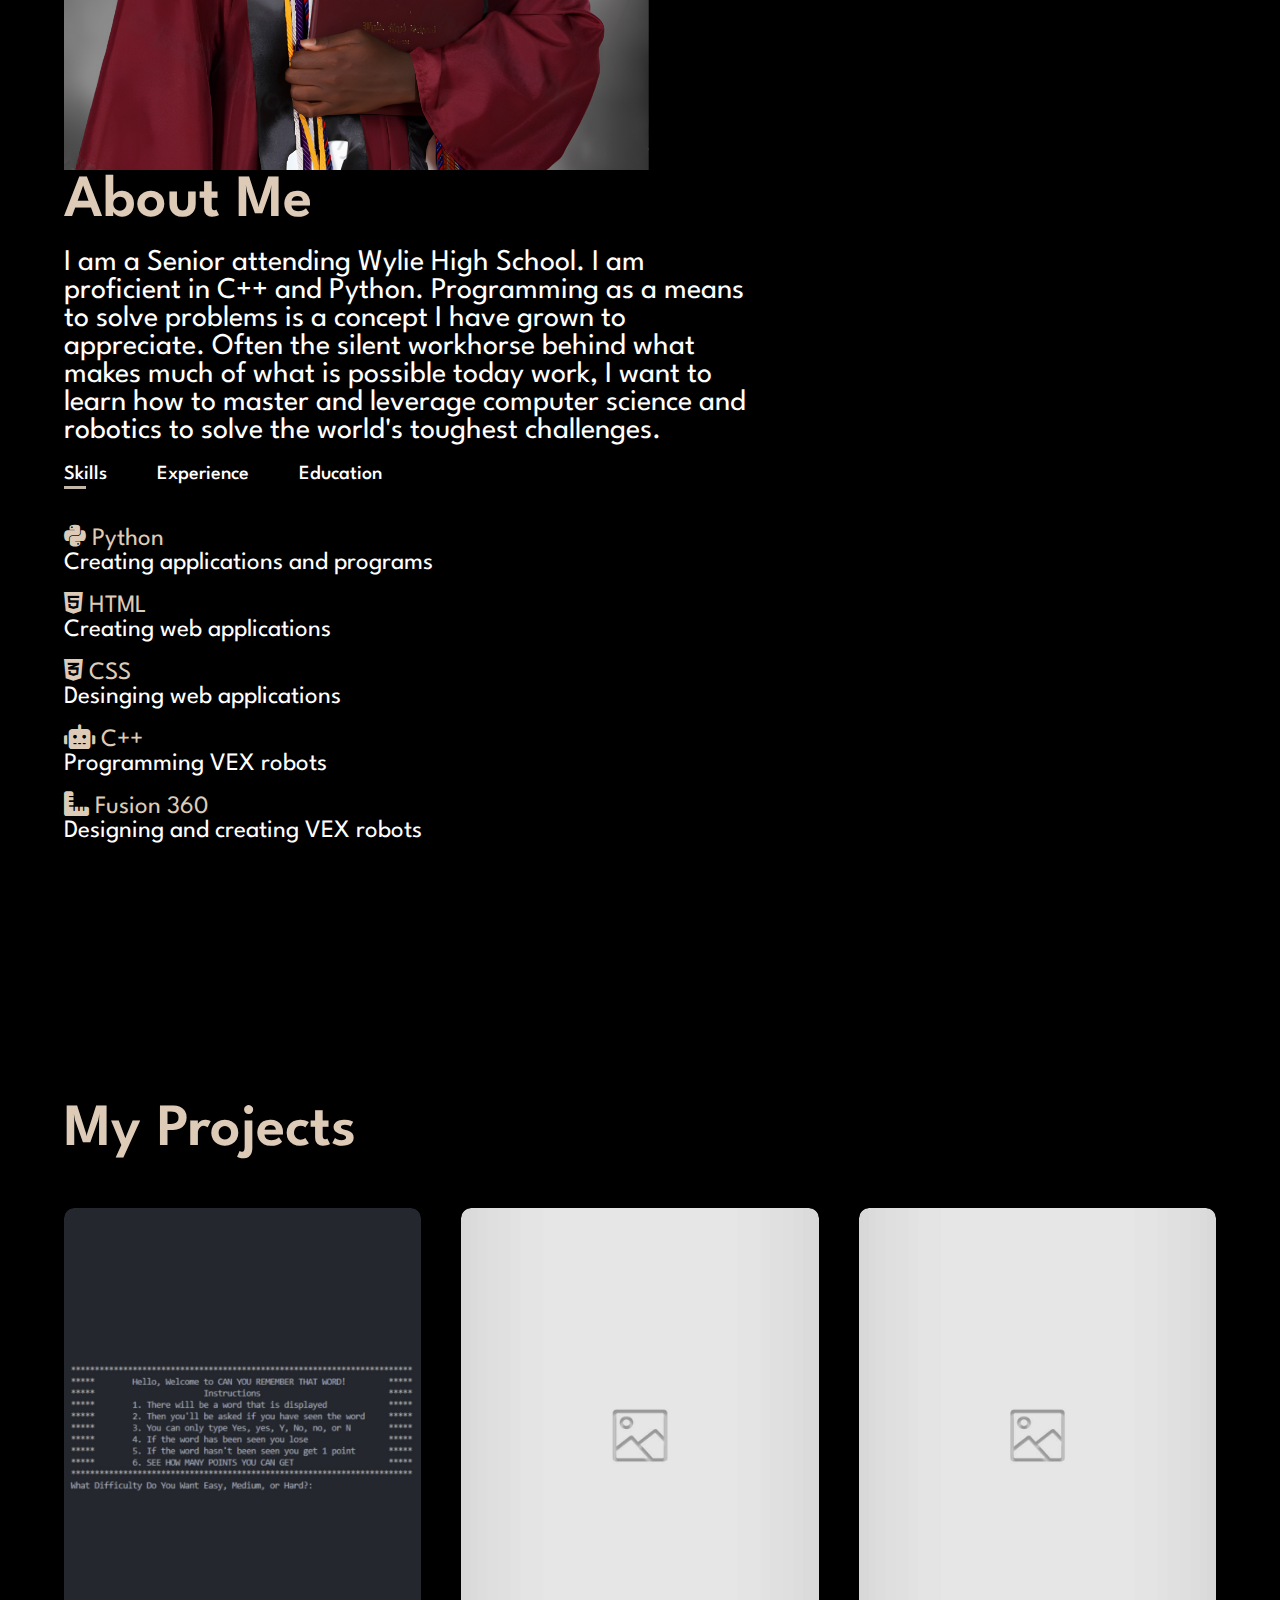
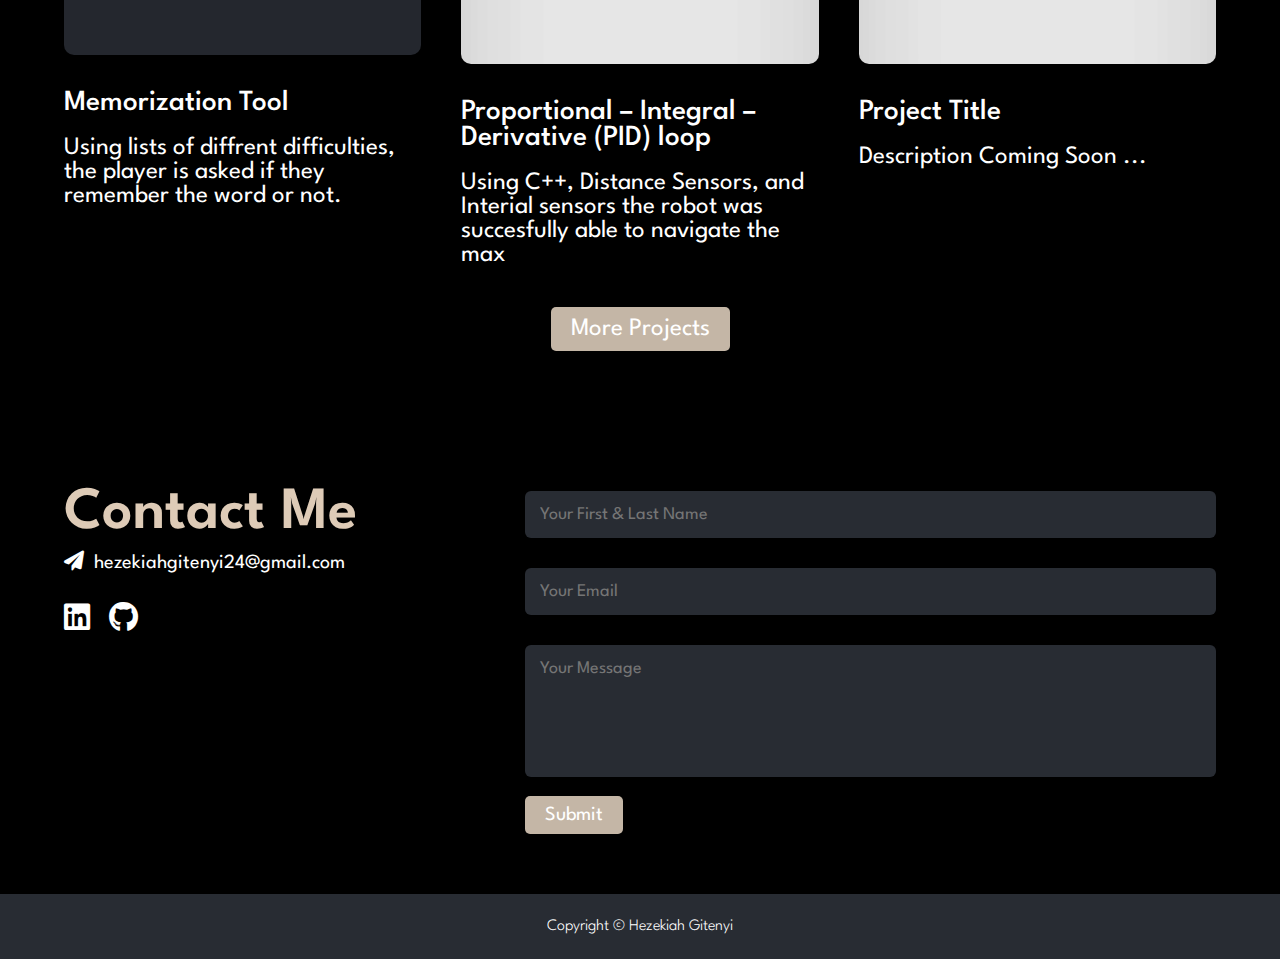
==== commit 37badf8d: "Proj 2 update" ====
--- a/index.html
+++ b/index.html
@@ -107,8 +107,8 @@
                     <a href="project2.html" target="_self"><img src="Images/pix-vertical-placeholder.jpg"/></a>
                     <!-- Image Description -->
                     <div class="layer">
-                        <h3>VEX Robot</h3>
-                        <p>Description Coming Soon ...</p>
+                        <h3>Proportional – Integral – Derivative (PID) loop</h3>
+                        <p>Using C++, Distance Sensors, and Interial sensors the robot was succesfully able to navigate the max</p>
                     </div>
                 </div>
 
--- a/style.css
+++ b/style.css
@@ -419,4 +419,16 @@
 
 .portfolio-button button:hover {
     background-color: #282c33; /* Darker green on hover */
+}
+
+#code-segment {
+    text-align: center; /* Centers the iframe horizontally */
+}
+
+#code-segment iframe {
+    display: inline-block; /* Treats the iframe as an inline element for centering */
+    margin: 20px auto 80px auto; /* Adjust top margin to move iframe up */
+    width: 100%;
+    max-width: 1000px; 
+    height: 4000px; /* Adjust height as needed */
 }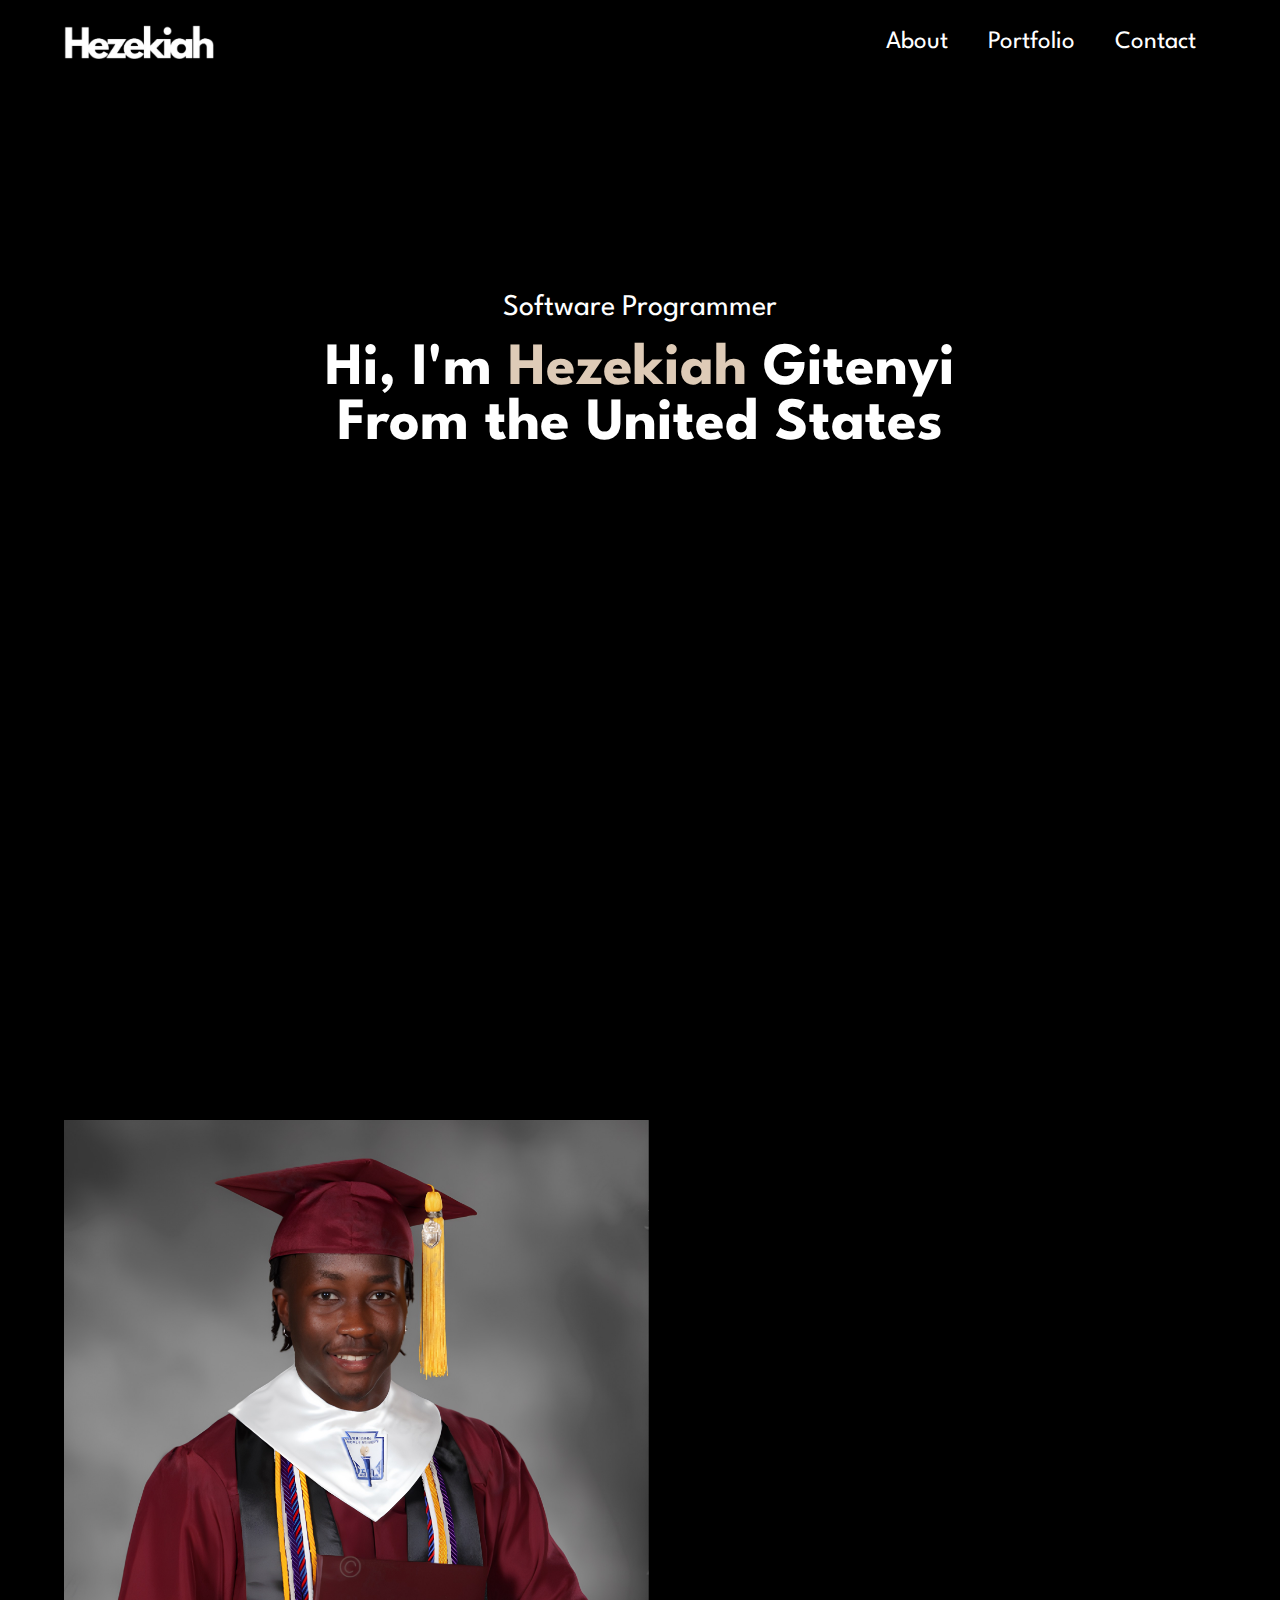
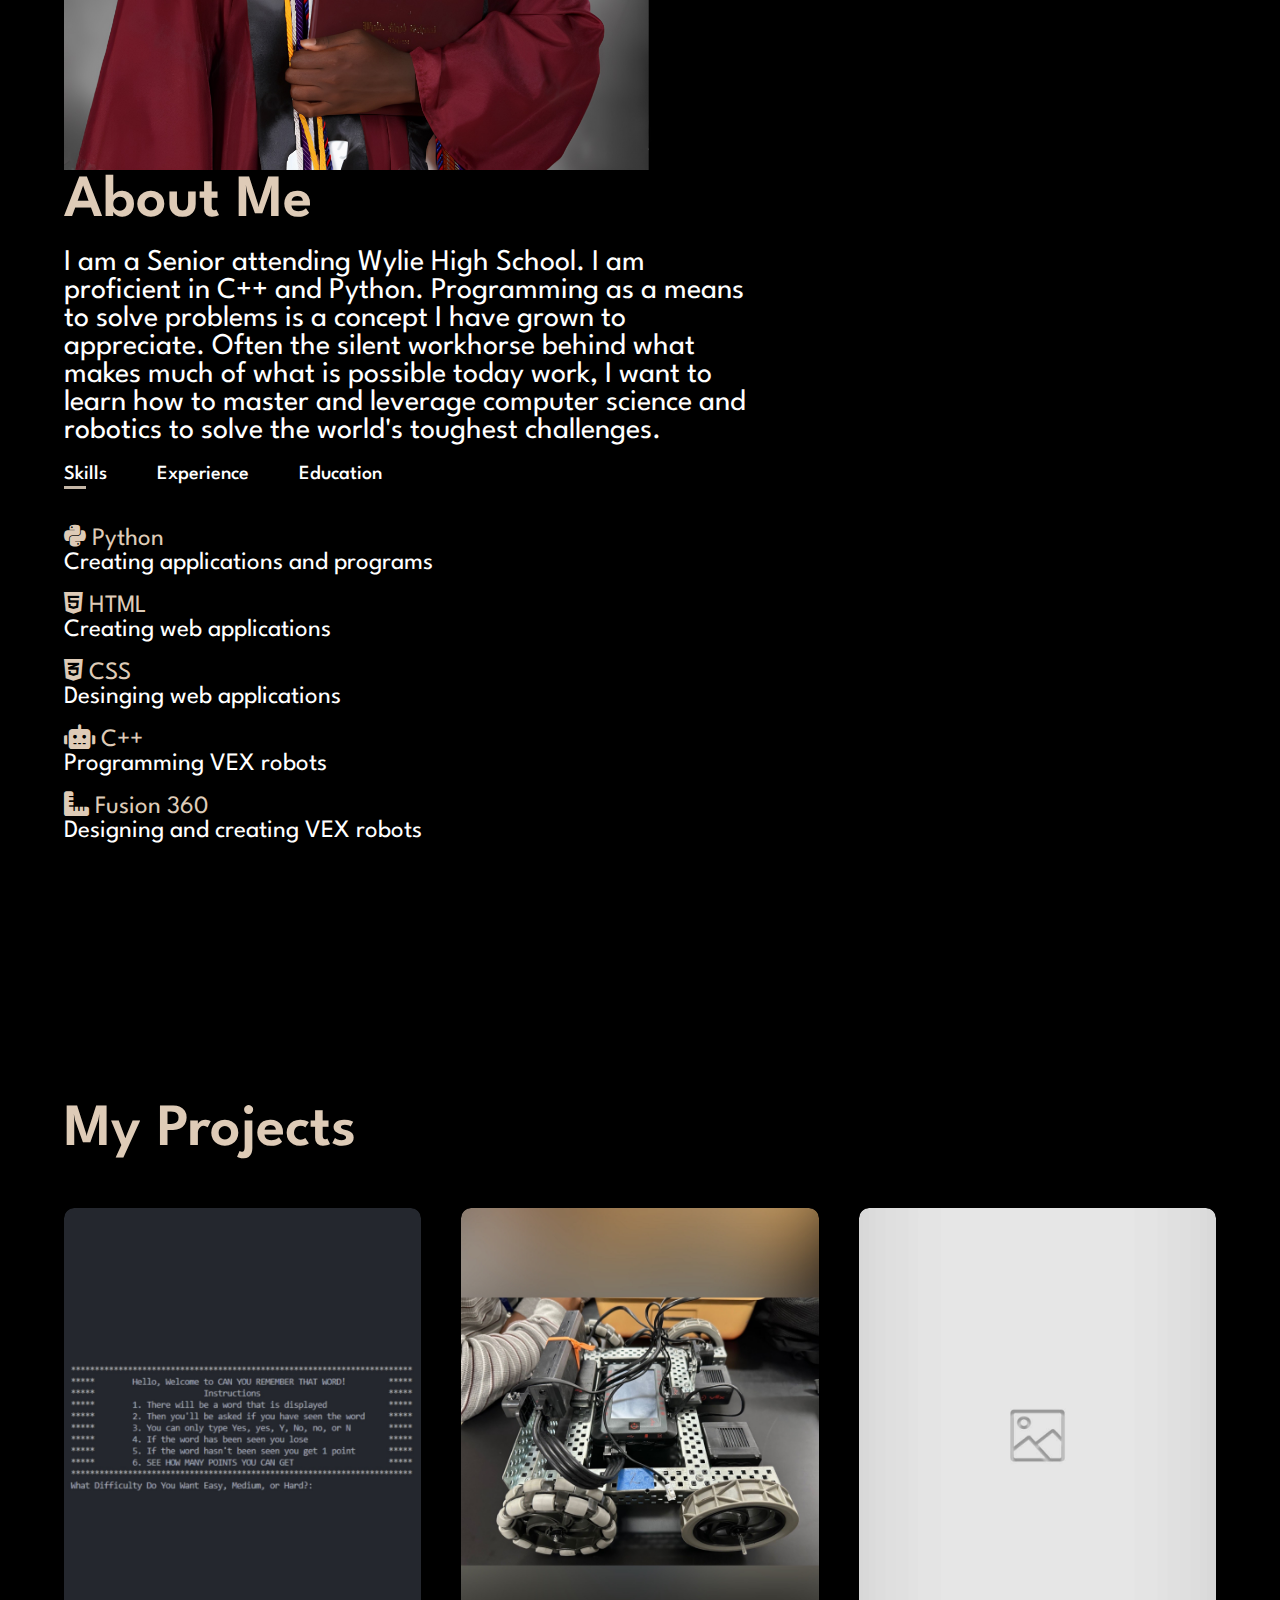
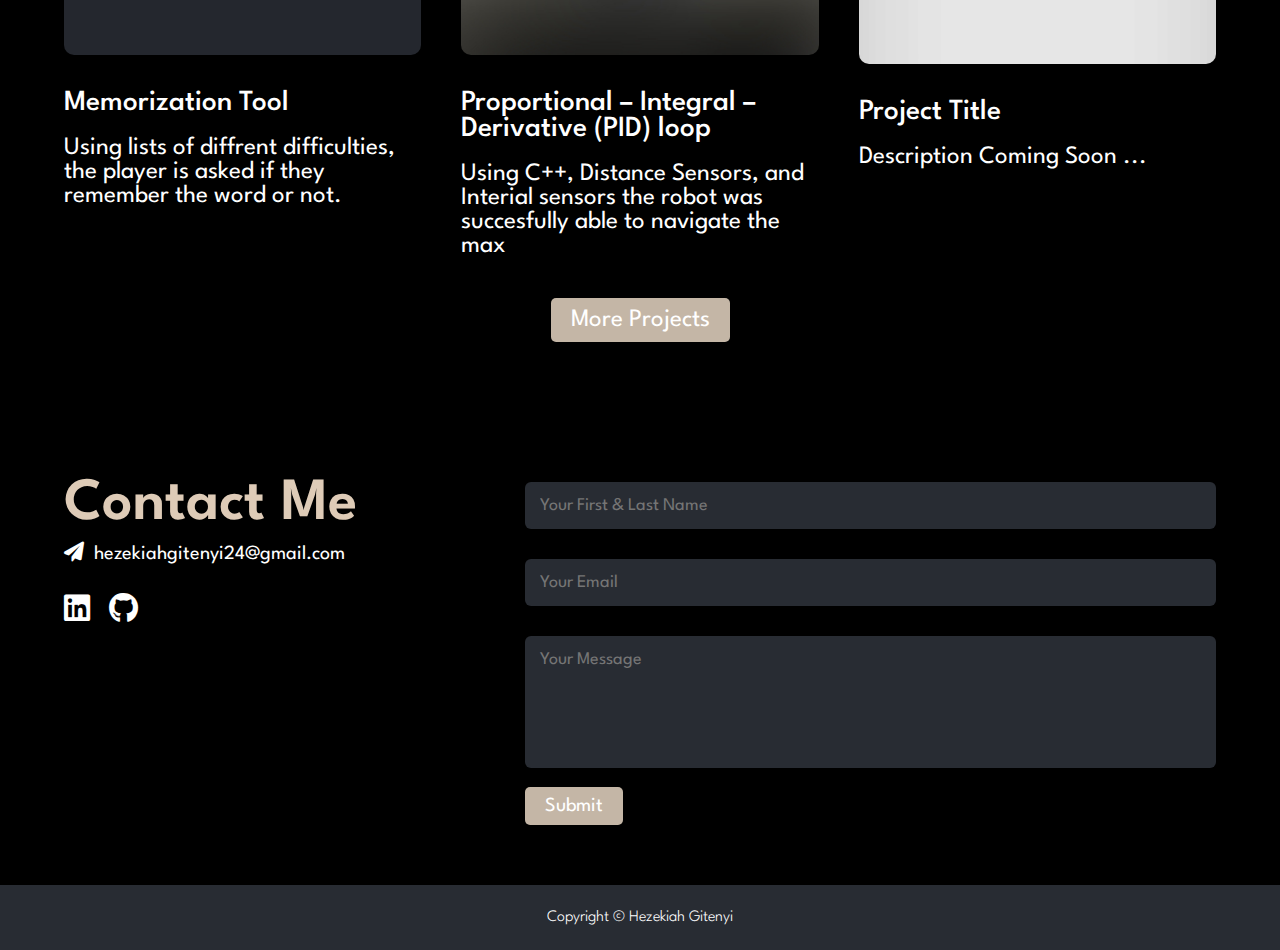
==== commit a6429995: "Image Update" ====
--- a/index.html
+++ b/index.html
@@ -104,7 +104,7 @@
                 </div>
 
                 <div class="work">
-                    <a href="project2.html" target="_self"><img src="Images/pix-vertical-placeholder.jpg"/></a>
+                    <a href="project2.html" target="_self"><img src="Images/PIDRobot.JPG"/></a>
                     <!-- Image Description -->
                     <div class="layer">
                         <h3>Proportional – Integral – Derivative (PID) loop</h3>
